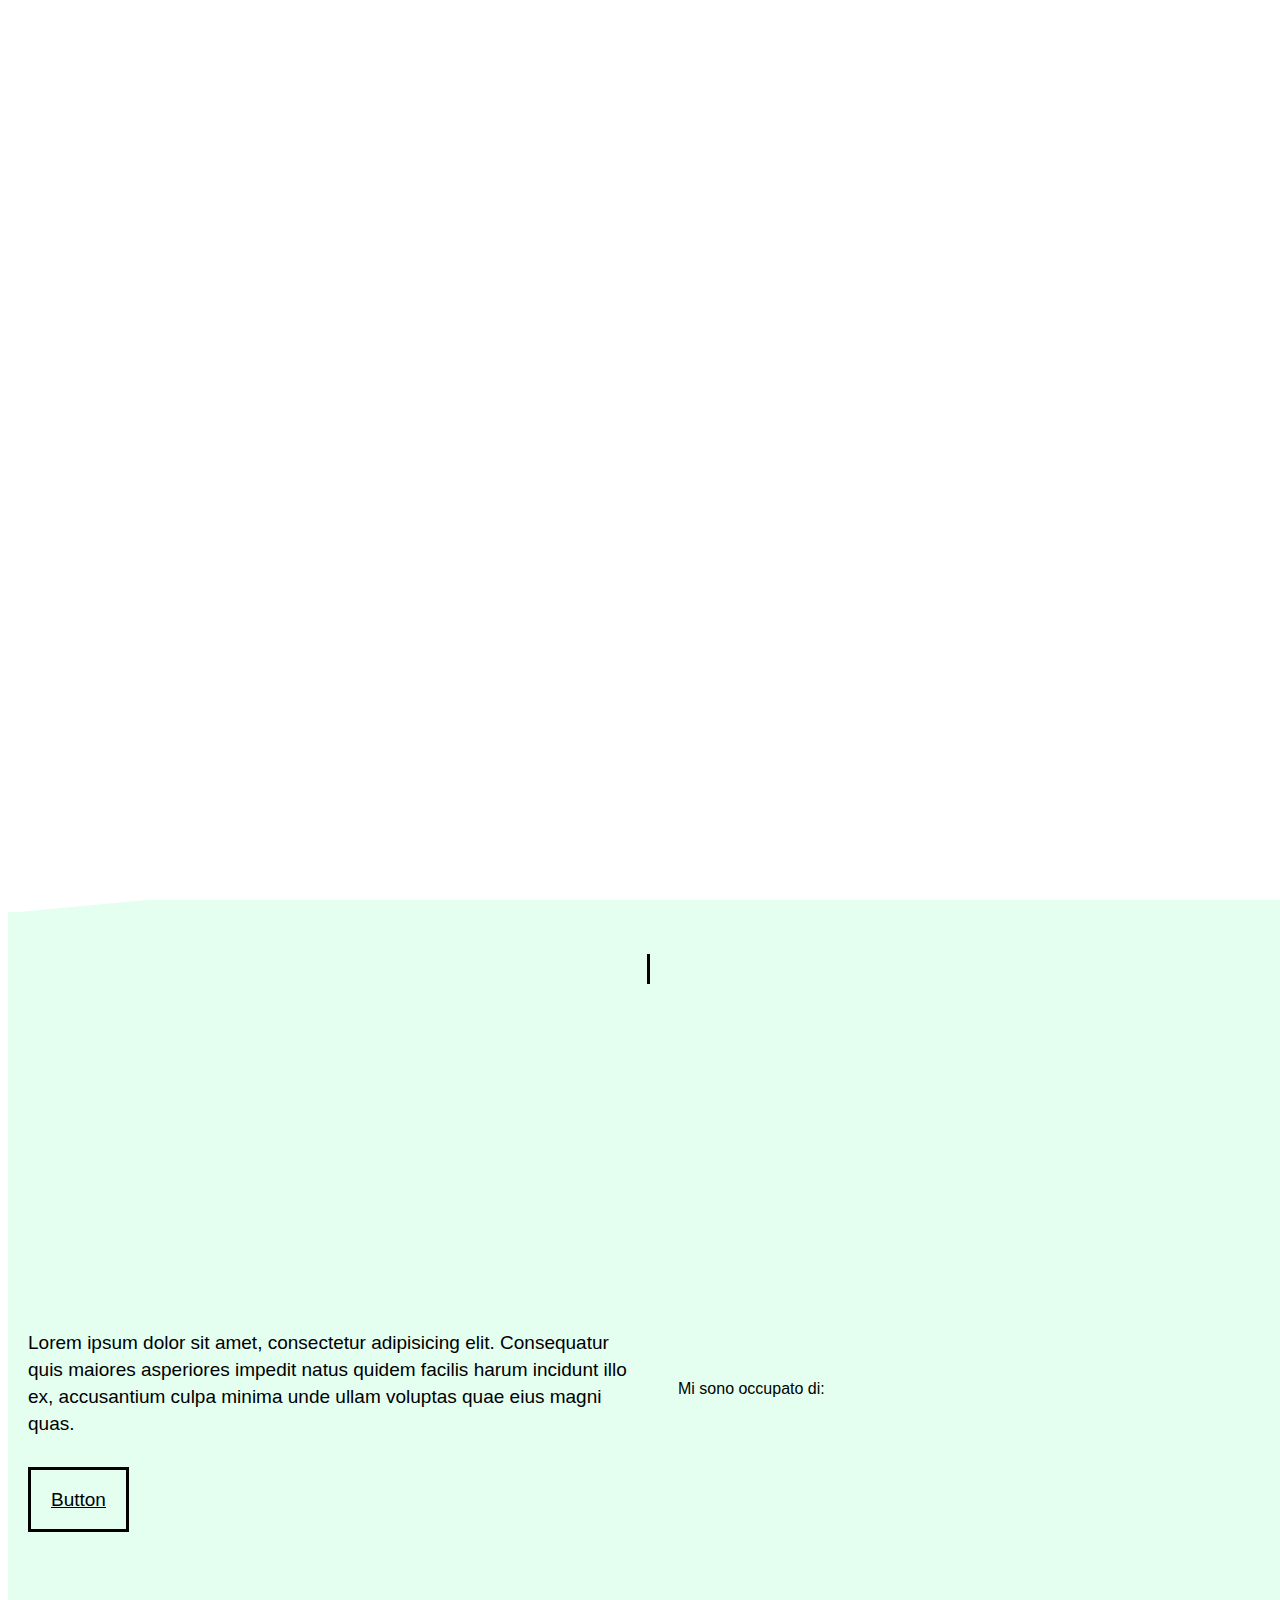
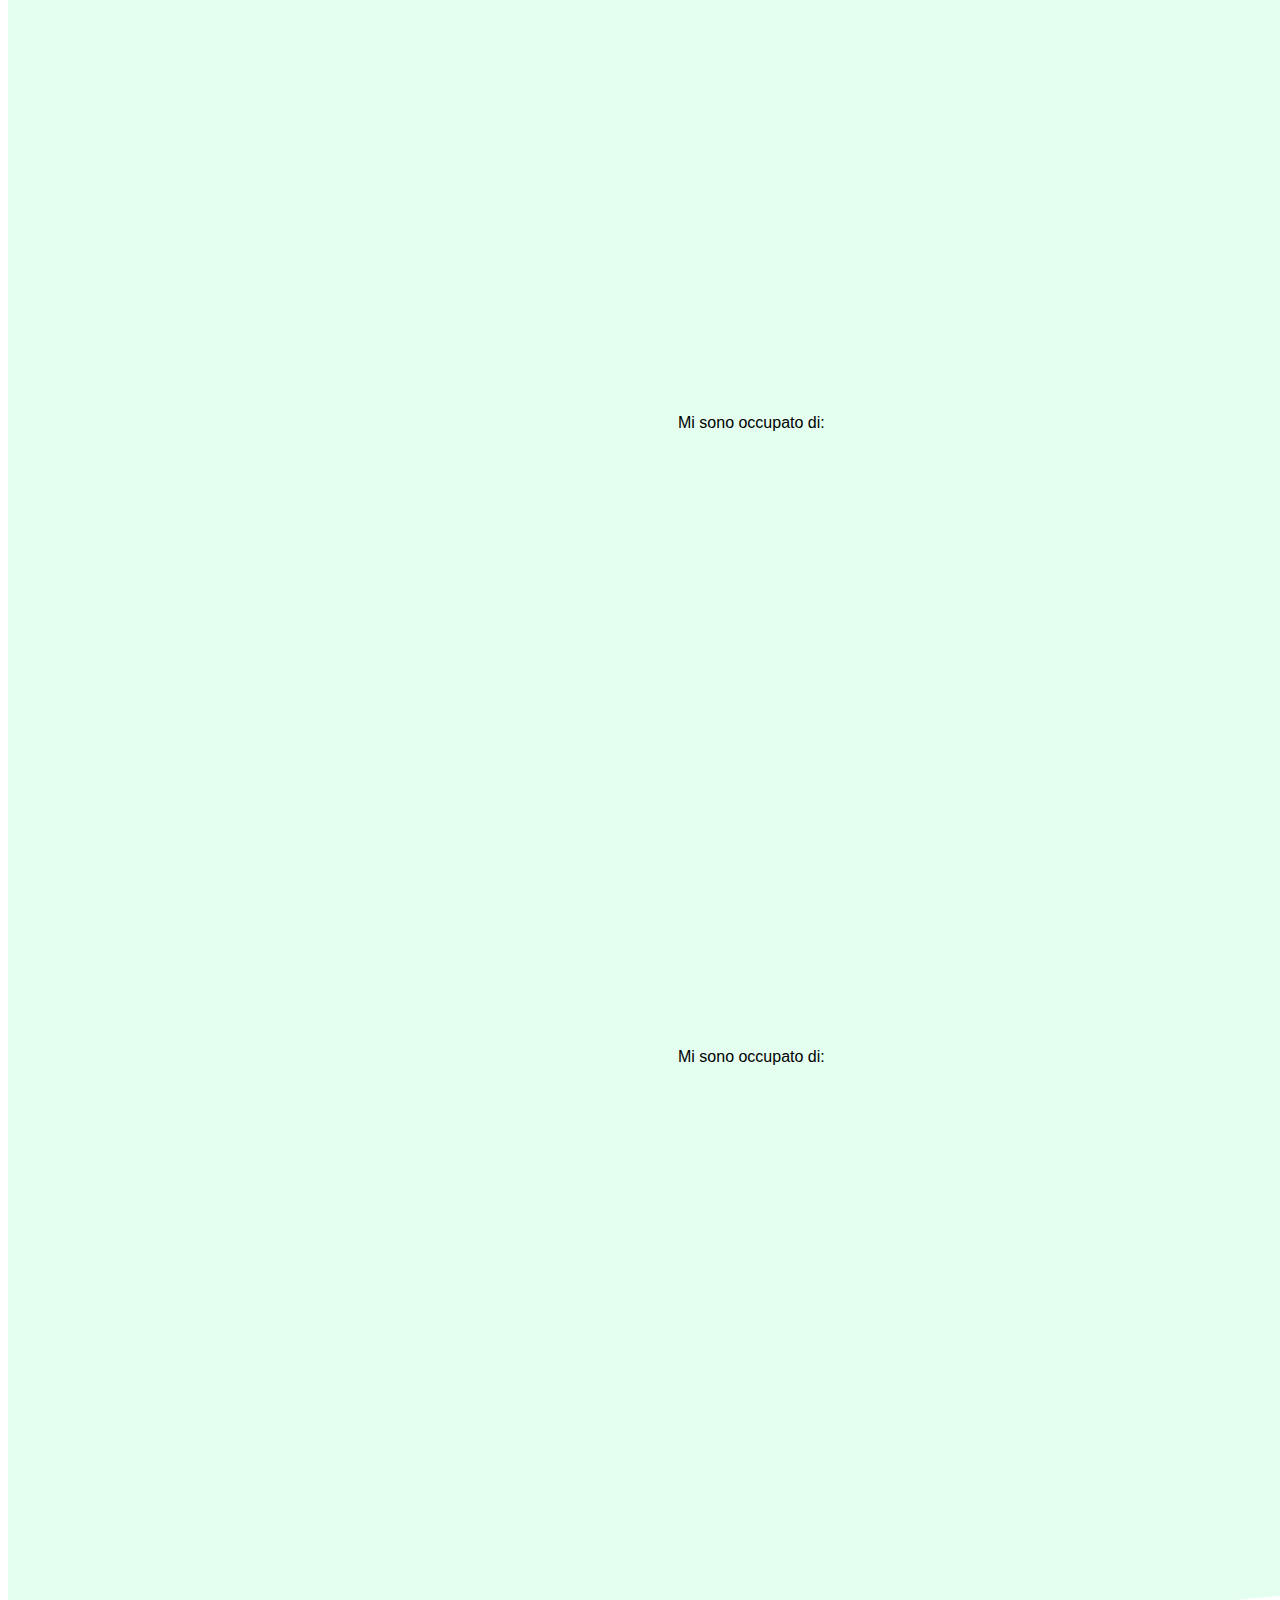
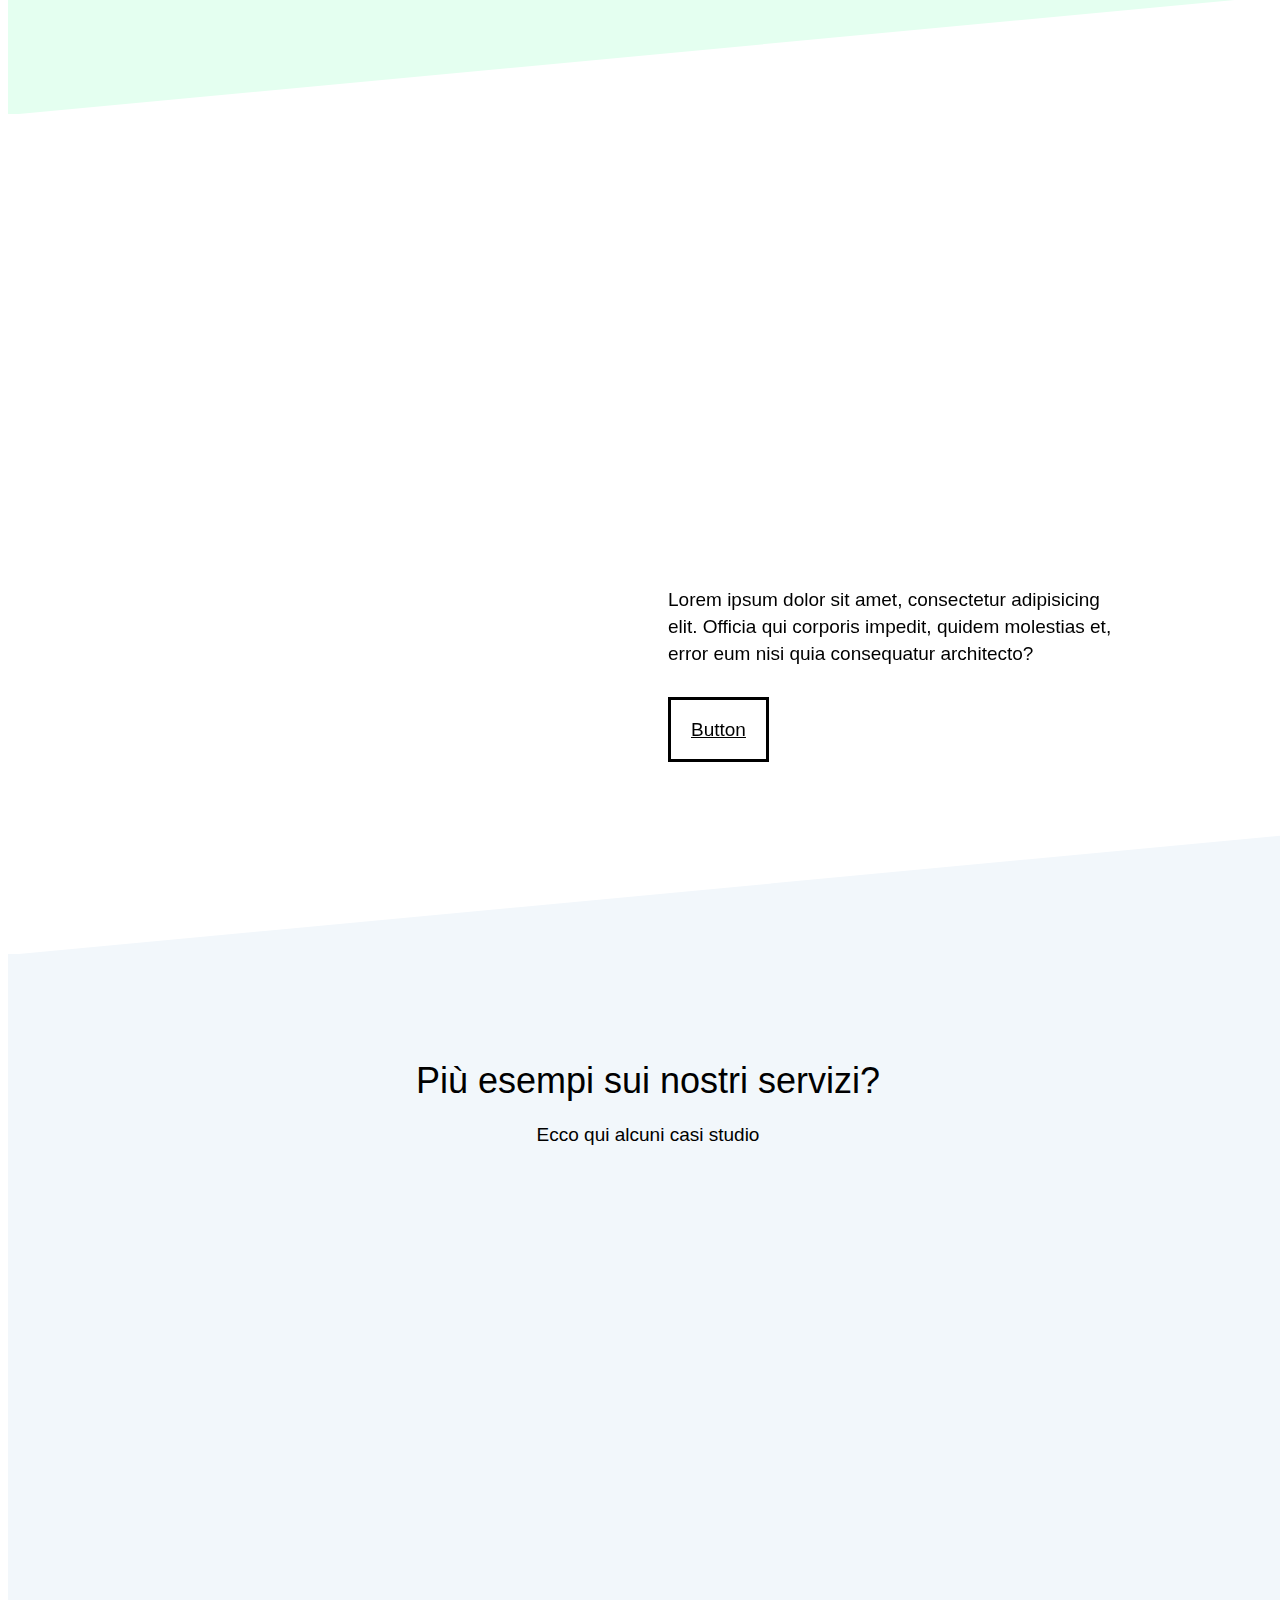
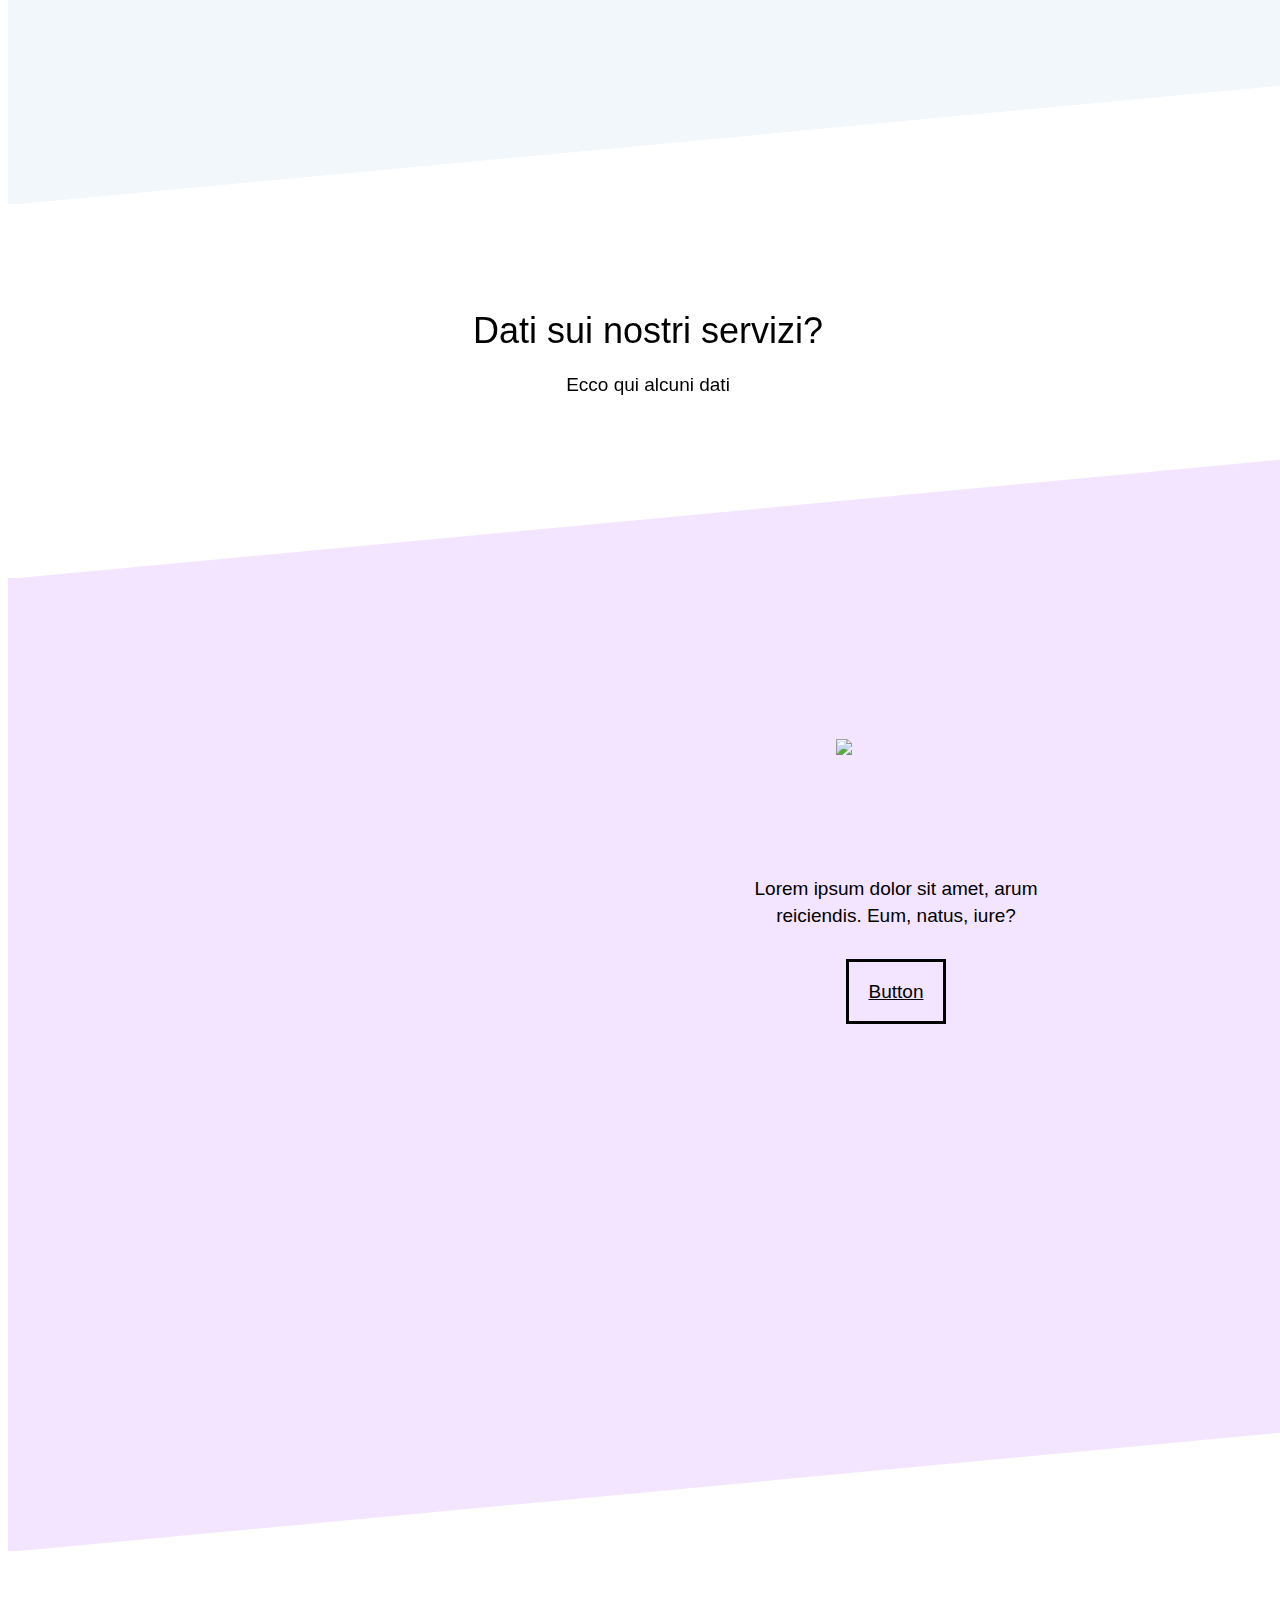
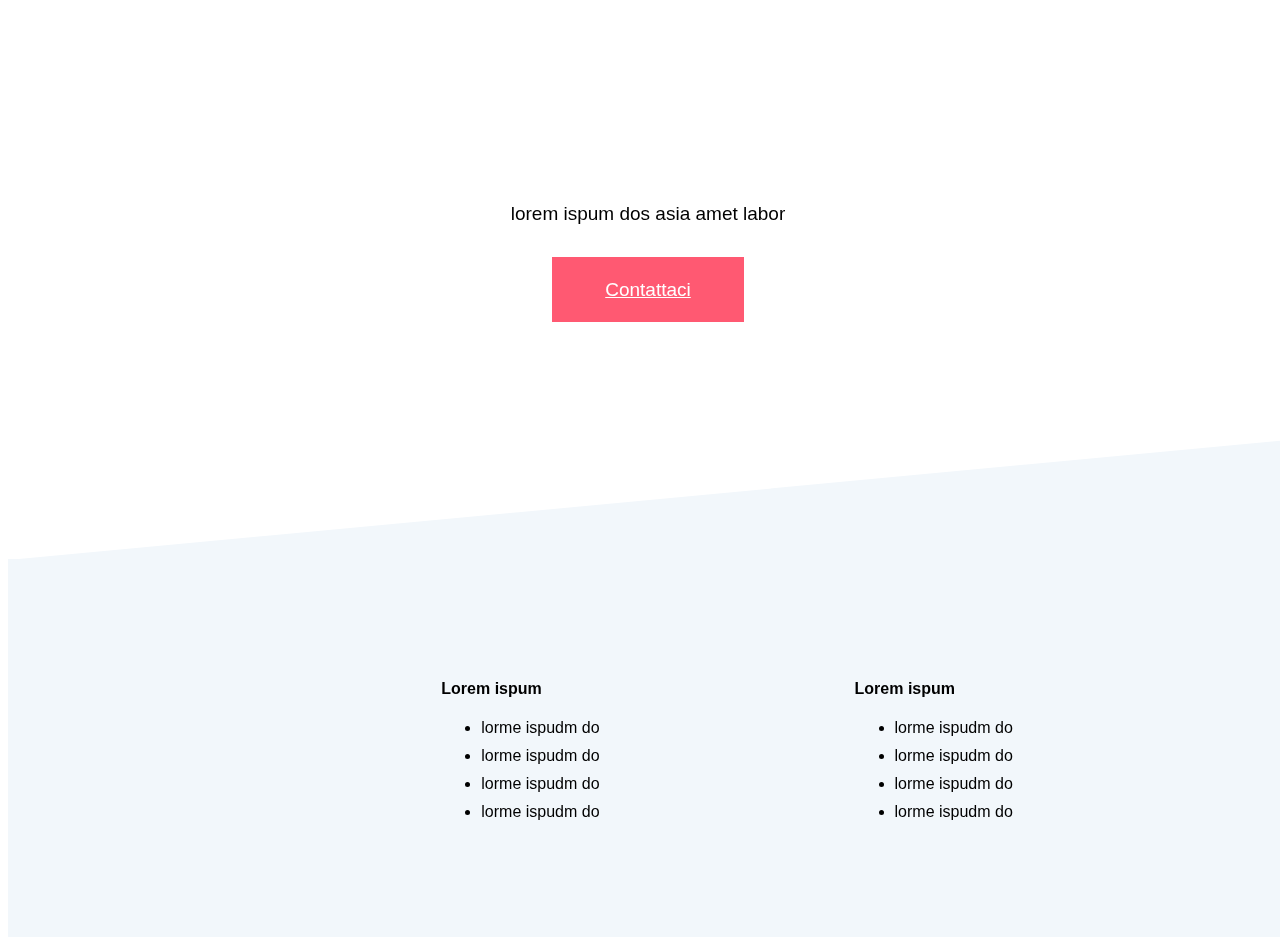
==== index.html @ 3ebf2986 "prima modifica" ====
<!DOCTYPE html>
<html lang="en">
<head>
  <meta charset="UTF-8">
  <meta name="viewport" content="width=device-width, initial-scale=1.0">
  <meta http-equiv="X-UA-Compatible" content="ie=edge">
  <title>Document</title>
  <link rel="stylesheet" href="css/normalize.css">
  <link rel="stylesheet" href="css/locomotive-scroll.min.css">
  <link rel="stylesheet" href="style.css">
  <link rel="stylesheet" href="fonts/style.css">

  <script src="js/jquery-1.12.4.min.js"></script>

  <script src="js/swup.min.js"></script>
  <script src="js/SwupBodyClassPlugin.min.js" charset="utf-8"></script>
  <script src="js/SwupHeadPlugin.min.js" charset="utf-8"></script>
  <script src="js/SwupDebugPlugin.min.js" charset="utf-8"></script>

</head>
<body class="animated">
  <div class="preloader"></div>
  <div class="fixed">
    <div class="header slide-down">
      <a href="#" class="header__logo">
        <span class="logo animate">
          <img src="img/logo.svg" alt="">
        </span>
      </a>
      <div class="header__nav">
        <ul id="menu" class="site-nav animate">
          <li><a href="https://www.marchettidesign.net/test/swupux/" data-id="1">Home</a></li>
          <li><a href="https://www.marchettidesign.net/test/swupux/single.html" data-id="2">Single</a></li>
          <li><a href="https://www.marchettidesign.net/test/swupux/cover.html" data-id="3">Cover</a></li>
          <li class="menu-item-has-children"><a href="">Lorem</a>
            <ul>
              <li><a href="">Link</a></li>
              <li><a href="">Link</a></li>
            </ul>
          </li>
          <li><a href="">Link</a></li>
        </ul>
      </div>
      <div class="header__cta">
        <a href="" class="button">
          Contatti
        </a>
      </div>
      <div class="header__hamburge">
        <div class="hamburger-icon"><span></span></div>
      </div>
    </div> <!-- header -->
  </div> <!-- fixed -->

  <div class="social-icons sma-hide">
    <a href="" class="fade-up delay-10"><img src="icons/facebook.svg" alt=""></a>
    <a href="" class="fade-up delay-8"><img src="icons/instagram.svg" alt=""></a>
    <a href="" class="fade-up delay-6"><img src="icons/linkedin.svg" alt=""></a>
  </div><!-- social icons -->

  <div class="bottom-icons slide-up sma-hide">
    <div class="bottom-icons__inside">
      <div class="bottom-icons__left darkmode">
        <img src="icons/darkmode.svg" alt="">
      </div>
      <div class="bottom-icons__center">
        <div class="line-center"></div>
      </div>
      <div class="bottom-icons__right">
        <img src="icons/search.svg" alt="">
      </div>
    </div>
  </div><!-- bottom icons -->

  <div class="svg-container animate fade-down">
    <div class="svg-box">
      <svg class="svg-image animate parallax" data-offset="35" version="1.1" xmlns="http://www.w3.org/2000/svg" xmlns:xlink="http://www.w3.org/1999/xlink" viewbox="0, 0, 600, 600">
        <g transform="translate(300,300)">
          <path id="path" d="M111.3,-168.7C128.6,-140.7,116.1,-87.2,115.3,-47.5C114.4,-7.7,125.2,18.2,122.1,43.4C119.1,68.6,102.2,92.9,79.5,114.7C56.8,136.5,28.4,155.8,-3.1,160.1C-34.7,164.4,-69.4,153.8,-97.6,133.8C-125.8,113.8,-147.5,84.4,-177.4,45.2C-207.3,6,-245.4,-43.1,-230.4,-70.4C-215.4,-97.8,-147.4,-103.5,-100.1,-121.8C-52.9,-140.1,-26.5,-171.1,10.3,-185.2C47,-199.4,94,-196.8,111.3,-168.7Z"/>
        </g>
      </svg>
    </div>
  </div><!-- svg container -->


  <div id="container-scroll" data-scroll-container>
    <div id="container-main">

      <main id="swup" class="transition">

        <div class="hero" data-scroll-section>
          <div class="grid">

            <div class="container-bubble parallax" data-scroll data-scroll-speed="-1" data-scroll-position="top" data-offset="30">
              <div class="bubble bubble--1 zoom-out delay-10"  data-scroll></div>
              <div class="bubble bubble--2 zoom-out delay-4" data-scroll></div>
              <div class="bubble bubble--3 zoom-out delay-6" data-scroll></div>
            </div><!-- bubble -->

            <div class="col-50">
              <div class="hero__intro">
                <div class="hero__content">
                  <h1 class="headline">
                    <span class="text-reveal" data-scroll data-scroll-direction="horizontal" data-scroll-speed="3" data-scroll-position="top"><b>Un <span class="mark">nuovo <span class="mark__line sma-hide"></span></span> Sito</b></span>
                    <span class="text-reveal" data-scroll data-scroll-direction="horizontal" data-scroll-speed="-2" data-scroll-position="top"><b>Next <span class="mark">Level<span class="mark__line a-delay-1 sma-hide"></span></span></b></span>
                    <span class="text-reveal" data-scroll data-scroll-direction="horizontal" data-scroll-speed="1" data-scroll-position="top"><b>WordPress <span class="mark">Pro<span class="mark__line a-delay-2 sma-hide"></span></span></b></span>
                  </h1>
                  <p data-scroll class="fade-up delay-6"><span data-scroll data-scroll-speed="0.7" data-scroll-position="top">Lorem ipsum dolor sit amet, consectetur adipisicing elit unde ullam voluptas quae eius magni quas.</span></p>
                  <p data-scroll class="fade-up delay-4">
                    <a href="" class="button">Button call to action <span><img class="animate" src="icons/arrow-right.svg" alt=""></span></a>
                  </p>
                </div>
              </div>
            </div><!-- col -->

            <div class="col-50" data-scroll data-scroll-speed="-3" data-scroll-position="top">
              <img class="hero__image zoom-in parallax" src="img/img-1.jpg" data-scroll data-offset="20">
            </div><!-- col -->

          </div> <!-- grid -->

          <svg class="divider" xmlns="http://www.w3.org/2000/svg" viewBox="0 0 100 100" preserveAspectRatio="none">
            <polygon points="0,100 100,0 100,100"/>
          </svg>

        </div> <!-- hero -->



        <div class="media-affix" id="affix-container" data-scroll-section>
          <div class="grid">

            <div class="col-50" data-scroll data-scroll-sticky data-scroll-target="#affix-container">
              <h3 class="headline">
                <span class="text-reveal" data-scroll><b>Lorem ipsum</b></span>
                <span class="text-reveal" data-scroll><b>sot sia amet labor</b></span>
              </h3>
              <p>Lorem ipsum dolor sit amet, consectetur adipisicing elit. Consequatur quis maiores asperiores impedit natus quidem facilis harum incidunt illo ex, accusantium culpa minima unde ullam voluptas quae eius magni quas.</p>
              <p><a href="" class="button">Button</a></p>
            </div>


            <div class="col-50">
              <div class="media-affix__item">
                <img data-scroll class="media-affix__shape zoom-out" data-scroll-speed="-1" src="img/small-shape.svg"/>
                <div data-scroll class="media-affix__text zoom-out">
                  <h3 class="title">Title</h3>
                  <p>Lorem ipsum dolor sit amet, consectetur adipisicing elit, sed do eiusmod tempor incididunt ut labore et dolore magna aliqua. </p>
                </div>
                <div data-scroll class="media-affix__data" data-scroll-speed="-1.5">
                  <strong>Mi sono occupato di:</strong>
                  <ul>
                    <li data-scroll class="zoom-fade-right"> <span><img src="icons/edit.svg" alt=""></span> Design Custom</li>
                    <li data-scroll class="zoom-fade-right"> <span class="bg-yellow"><img src="icons/pie-chart.svg" alt=""></span> Marketing Strategy</li>
                    <li data-scroll class="zoom-fade-right"> <span class="bg-green"><img src="icons/shopping-cart.svg" alt=""></span> Sviluppo eCommerce </li>
                  </ul>
                </div>
                <div data-scroll class="media-affix__img fade-up" data-scroll-speed="2" data-scroll-position="top" style="background: url('img/img-1.jpg') center center; -webkit-background-size: cover; -moz-background-size: cover; background-size: cover; -o-background-size: cover;">
                </div>
              </div>
            </div>

            <div class="col-50"></div>

            <div class="col-50">
              <div class="media-affix__item">
                <img data-scroll class="media-affix__shape zoom-out" data-scroll-speed="-1" src="img/small-shape.svg"/>
                <div data-scroll class="media-affix__text zoom-out">
                  <h3 class="title">Title</h3>
                  <p>Lorem ipsum dolor sit amet, consectetur adipisicing elit, sed do eiusmod tempor incididunt ut labore et dolore magna aliqua. </p>
                </div>
                <div data-scroll class="media-affix__data" data-scroll-speed="-1.5">
                  <strong>Mi sono occupato di:</strong>
                  <ul>
                    <li data-scroll class="zoom-fade-right"> <span><img src="icons/edit.svg" alt=""></span> Design Custom</li>
                    <li data-scroll class="zoom-fade-right"> <span class="bg-yellow"><img src="icons/pie-chart.svg" alt=""></span> Marketing Strategy</li>
                    <li data-scroll class="zoom-fade-right"> <span class="bg-green"><img src="icons/shopping-cart.svg" alt=""></span> Sviluppo eCommerce </li>
                  </ul>
                </div>
                <div data-scroll class="media-affix__img fade-up" data-scroll-speed="1" data-scroll-position="top" style="background: url('img/img-1.jpg') center center; -webkit-background-size: cover; -moz-background-size: cover; background-size: cover; -o-background-size: cover;">
                </div>
              </div>
            </div>



            <div class="col-50"></div>


            <div class="col-50">
              <div class="media-affix__item">
                <img data-scroll class="media-affix__shape zoom-out" data-scroll-speed="-1" src="img/small-shape.svg"/>
                <div data-scroll class="media-affix__text zoom-out">
                  <h3 class="title">Title</h3>
                  <p>Lorem ipsum dolor sit amet, consectetur adipisicing elit, sed do eiusmod tempor incididunt ut labore et dolore magna aliqua. </p>
                </div>
                <div data-scroll class="media-affix__data" data-scroll-speed="-1.5">
                  <strong>Mi sono occupato di:</strong>
                  <ul>
                    <li data-scroll class="zoom-fade-right"> <span><img src="icons/edit.svg" alt=""></span> Design Custom</li>
                    <li data-scroll class="zoom-fade-right"> <span class="bg-yellow"><img src="icons/pie-chart.svg" alt=""></span> Marketing Strategy</li>
                    <li data-scroll class="zoom-fade-right"> <span class="bg-green"><img src="icons/shopping-cart.svg" alt=""></span> Sviluppo eCommerce </li>
                  </ul>
                </div>
                <div data-scroll class="media-affix__img fade-up" data-scroll-speed="0.8" data-scroll-position="top" style="background: url('img/img-1.jpg') center center; -webkit-background-size: cover; -moz-background-size: cover; background-size: cover; -o-background-size: cover;">
                </div>
              </div>
            </div>


          </div>

          <svg class="divider divider--white" xmlns="http://www.w3.org/2000/svg" viewBox="0 0 100 100" preserveAspectRatio="none">
            <polygon  points="0,100 100,0 100,100"/>
          </svg>


        </div> <!-- affix -->


        <div class="media-panel" data-scroll-section>

          <div class="grid">
            <div class="col-50">
              <div data-scroll class="media-panel__img zoom-in">
                <img data-scroll data-scroll-speed="-1.8" class="" src="img/img-1.jpg">
              </div>
            </div>
            <div class="col-40">
              <div class="media-panel__text vertical-center">
                <div class="media-panel__content">
                  <h3 class="headline">
                    <span class="text-reveal" data-scroll><b>Lorem ipsum</b></span>
                    <span class="text-reveal" data-scroll><b>sot sia amet</b></span>
                  </h3>
                  <p>Lorem ipsum dolor sit amet, consectetur adipisicing elit. Officia qui corporis impedit, quidem molestias et, error eum nisi quia consequatur architecto?</p>
                  <p><a href="" class="button">Button</a></p>
                </div>
              </div>
            </div>
          </div>

          <svg class="divider divider--blue" xmlns="http://www.w3.org/2000/svg" viewBox="0 0 100 100" preserveAspectRatio="none">
            <polygon points="0,100 100,0 100,100"/>
          </svg>

        </div><!-- media panel -->



        <div class="section-blue" data-scroll-section>

          <div class="media-title">
            <div class="grid">
              <div class="col-100">
                <h3 class="title">Più esempi sui nostri servizi?</h3>
                <p>Ecco qui alcuni casi studio</p>
              </div>
            </div>
          </div>

          <div class="grid">

            <div data-scroll class="col-25 fade-left">
              <div class="tile-container" data-scroll data-scroll-delay="0.4" data-scroll-speed="0.5">
                <div class="tile__number"> 1 </div>
                <img class="tile__img" src="img/img-1.jpg" alt="">
                <div class="tile">
                  <div class="tile__content">
                    <h3 class="subtitle"> Lorem </h3>
                    <p>Lorem ipsum dolor sit amet, consectetur adipisicing elit. </p>
                  </div>
                </div>
              </div>
            </div>

            <div data-scroll class="col-25 fade-left">
              <div class="tile-container" data-scroll data-scroll-delay="0.8" data-scroll-speed="2.5">
                <div class="tile__number"> 1 </div>
                <img class="tile__img" src="img/img-1.jpg" alt="">
                <div class="tile">
                  <div class="tile__content">
                    <h3 class="subtitle"> Lorem </h3>
                    <p>Lorem ipsum dolor sit amet, consectetur adipisicing elit. </p>
                  </div>
                </div>
              </div>
            </div>

            <div  data-scroll class="col-25 fade-left">
              <div class="tile-container" data-scroll data-scroll-delay="0.5" data-scroll-speed="5.5">
                <div class="tile__number"> 1 </div>
                <img class="tile__img" src="img/img-1.jpg" alt="">
                <div class="tile">
                  <div class="tile__content">
                    <h3 class="subtitle"> Lorem </h3>
                    <p>Lorem ipsum dolor sit amet, consectetur adipisicing elit. </p>
                  </div>
                </div>
              </div>
            </div>

            <div  data-scroll class="col-25 fade-left">
              <div class="tile-container" data-scroll data-scroll-delay="1" data-scroll-speed="3.5">
                <div class="tile__number"> 1 </div>
                <img class="tile__img" src="img/img-1.jpg" alt="">
                <div class="tile">
                  <div class="tile__content">
                    <h3 class="subtitle"> Lorem </h3>
                    <p>Lorem ipsum dolor sit amet, consectetur adipisicing elit. </p>
                  </div>
                </div>
              </div>
            </div>

          </div>


          <svg class="divider divider--white" xmlns="http://www.w3.org/2000/svg" viewBox="0 0 100 100" preserveAspectRatio="none">
            <polygon points="0,100 100,0 100,100"/>
          </svg>


        </div><!-- bg blue -->


        <div class="media-title media-title--divider" data-scroll-section>
          <div class="grid">
            <div class="col-100">
              <h3 class="title">Dati sui nostri servizi?</h3>
              <p>Ecco qui alcuni dati</p>
            </div>
          </div>
          <svg class="divider divider--purple" xmlns="http://www.w3.org/2000/svg" viewBox="0 0 100 100" preserveAspectRatio="none">
            <polygon points="0,100 100,0 100,100"/>
          </svg>
        </div>

        <div class="section-purple" data-scroll-section>

          <div class="grid negative-top">
            <div class="col-40" data-scroll data-scroll-speed="-1">
              <div data-scroll class="media-data fade-left">
                <div class="media-data__text">
                  <h3 class="title"> Text</h3>
                  <p>Lorem ipsum dolor sit amet, consectetur adipisicing elit. </p>

                </div>
                <div class="media-data__number">
                  14K
                </div>
                <img src="img/img-1.jpg" alt="" class="media-data__img">
              </div>
              <div data-scroll class="media-data fade-left">
                <div class="media-data__text">
                  <h3 class="title"> Text</h3>
                  <p>Lorem ipsum dolor sit amet, consectetur adipisicing elit. </p>

                </div>
                <div class="media-data__number">
                  14K
                </div>
                <img src="img/img-1.jpg" alt="" class="media-data__img">
              </div>
              <div data-scroll class="media-data fade-left">
                <div class="media-data__text">
                  <h3 class="title"> Text</h3>
                  <p>Lorem ipsum dolor sit amet, consectetur adipisicing elit. </p>
                </div>
                <div class="media-data__number">
                  14K
                </div>
                <img src="img/img-1.jpg" alt="" class="media-data__img">
              </div>
            </div>
            <div class="col-60">
              <div class="media-shape">
                <div class="media-shape__content">
                  <img data-scroll data-scroll-speed="1" class="media-shape__shape" src="img/small-shape.svg"/>
                  <img data-scroll class="media-shape__img zoom-in" src="img/img-4.jpg" alt="">
                  <div class="media-shape__text">
                    <p>Lorem ipsum dolor sit amet, arum reiciendis. Eum, natus, iure?</p>
                    <p><a href="" class="button"> Button </a></p>
                  </div>
                </div>
              </div>
            </div>
          </div>

          <svg class="divider divider--white" xmlns="http://www.w3.org/2000/svg" viewBox="0 0 100 100" preserveAspectRatio="none">
            <polygon points="0,100 100,0 100,100"/>
          </svg>

        </div>



        <div class="cta" data-scroll-section>
          <div class="cta__content">
            <h3 class="headline"> <span data-scroll class="text-reveal"><b>Vui saperne di più?</b></span>  </h3>
            <p>lorem ispum dos asia amet labor</p>
            <p><a href="" class="button button--cta">Contattaci</a></p>
          </div>
        </div>



      </main> <!-- Swup -->



      <div class="prefooter" data-scroll-section>
        <svg class="divider divider--blue" xmlns="http://www.w3.org/2000/svg" viewBox="0 0 100 100" preserveAspectRatio="none">
          <polygon points="0,100 100,0 100,100"/>
        </svg>
      </div>
      <div class="footer" data-scroll-section>


        <div class="grid">
          <div class="col-33">
            <img src="img/logo.svg" alt="">
          </div>
          <div class="col-33">
            <h4>Lorem ispum</h4>
            <ul>
              <li>lorme ispudm do</li>
              <li>lorme ispudm do</li>
              <li>lorme ispudm do</li>
              <li>lorme ispudm do</li>
            </ul>
          </div>
          <div class="col-33">
            <h4>Lorem ispum</h4>
            <ul>
              <li>lorme ispudm do</li>
              <li>lorme ispudm do</li>
              <li>lorme ispudm do</li>
              <li>lorme ispudm do</li>
            </ul>
          </div>
        </div>

      </div>


    </div>

  </div>








  <script src="js/anime.min.js"></script>
  <script src="js/locomotive-scroll.min.js" charset="utf-8" ></script>
  <script src="js/scripts.js" charset="utf-8" ></script>





</body>
</html>
---- style.css ----
/* Basic In & Out Transition */
.transition { transition: 0.4s; opacity: 1; }
html.is-animating .transition { opacity: 0; }
.preloader { position: absolute; top: 0; left: 0; width: 100%; height: 100%; z-index: 9999; background: #fff url('./icons/loader.svg') no-repeat center center; background-size: 300px }


/* ! Base  */
/* ------------------------------------------------------------------------------ */

html, body { width: 100vw; height: 100vh; }
body{background: #fff;color:#000;font-family: 'Graphik', sans-serif;font-weight: 300;}


#container-scroll,
#container-main,
#swup{ position: relative; }

span{display: inline-block;}
p{margin-bottom: 30px;font-size: 19px;line-height: 27px}

/* ! Typography */
.headline{letter-spacing: -1px;font-size:  calc(30px + (70 - 30) * ((100vw - 300px) / (1600 - 300))); line-height:  calc(34px + (80 - 34) * ((100vw - 300px) / (1600 - 300))); margin-bottom: 20px}
.headline b{font-weight: 500;}
.title{font-size: 36px;margin-bottom: 10px;font-weight: 500;}
.subtitle{font-size: 24px;font-weight: 500;}
.text{font-size: 16px;font-weight: 500;}


/* ! Helpers */
.bg-green{background: #63FBB7!important;}
.bg-yellow{background: #FFDE55!important;}
.section-blue{background: #F2F7FB; padding-bottom: 150px;position: relative;}
.section-purple{background: #F3E4FF; padding: 20px 0 50px 0;position: relative;}
@media (max-width:768px) {
  .section-purple{overflow: hidden}
}
@media (min-width:768px) {
  .negative-top{top:-100px;position: relative;}
}

/* ! Button */
.button{color: #000;display: inline-block;padding: 16px 20px;border: 3px solid #000;overflow: hidden;position: relative;font-weight: 500;white-space: nowrap;}
.button:hover{color: #fff;}

.button--cta{background: #FF5972;color:#FFF; border-color:#FF5972; animation: shadow-pulse 1s infinite;padding-left: 50px;padding-right: 50px;}
.button--cta:hover{background: #ED4862;border-color:#ED4862;}
@keyframes shadow-pulse{
  0% {box-shadow: 0 0 0 0px rgba(253, 89, 114, 0.2);}
  100% {box-shadow: 0 0 0 35px rgba(253, 89, 114, 0);}
}

/* Button arrow */
.button span{position: relative;display: inline-block;margin-left: 40px;margin-right: 0px;}
.button span:before{content: ' '; height: 73px; width: 3px;position: absolute;top:-30px;left:-20px;background: #000;}
.button:hover img{filter: invert(1);}

@media (min-width:1280px) {
  .button:not(:disabled):hover { color: #fff;transition: all 0.3s cubic-bezier(0.28, 0.44, 0.49, 1); }
  .button:not(:disabled):hover:before { transform: translateZ(0); }
  .button:before { content: ''; position: absolute; bottom: -0.1rem; left: 0; width: 100%; height: calc(100% + 0.2rem); transform: translate3d(0, 100%, 0); background-color: #000; transition: transform 0.3s cubic-bezier(0.28, 0.44, 0.49, 1); z-index: -1; }
}

/* ! Header */
/* ------------------------------------------------------------------------------ */
.fixed{position: fixed; width: 100%;z-index: 999;}
.header {
  display: flex; justify-content: space-between; height: 60px;
  background: transparent; width: 100%; max-width: 1400px;
  margin: 0 auto;z-index: 999; position: relative;margin-top:20px;
}

.header__logo,
.header__cta{width: 130px;text-align: center; color: #000;position: relative;}

.header__logo .logo{width: 250px;display: block;position: relative;overflow: hidden;margin: 15px 0 0 40px;}
.header__logo .logo img{width: 250px;max-width: 250px}
.scrolled-down .header__logo .logo{width: 44px;}

.header__nav ul{list-style-type: none;padding: 0;}
.header__hamburger{display: none;}

/* Site Nav */
.site-nav { background: transparent; border-radius: 5px; position: relative; text-align: center; z-index: 1; margin: 0;}
.site-nav li { position: relative; margin: 0;}
.site-nav > li { display: inline-block; }
.site-nav a { display: block; padding: 20px 25px; color:#000; }
@media (min-width: 768px) {
  .scrolled-down .site-nav{background: #fff;box-shadow: 0 5px 20px rgba(0,0,0,.05);}
}

/* ! Dropdown */
.site-nav .current-menu-item > a { text-decoration: underline; }
.site-nav li.menu-item-has-children > a { padding-right: 42px;}
.site-nav li.menu-item-has-children > a:after { background: url( ./svg/chevron-down-black.svg ) no-repeat center; background-size: contain; content: ''; display: block; height: 12px; position: absolute; right: 20px; top: calc( 50% - 5px ); transition: transform 0.15s linear; width: 12px; }
.site-nav li.menu-item-has-children:hover > a:after { transform: translateY( 3px ); }
.site-nav ul { background: #ffffff; border: 1px solid #e1e1e5; opacity: 0; padding: 10px 0; margin: 0; list-style-type: none; position: absolute; left: -9999px; top: calc( 100% - 5px ); transform: translateY( 3px ); transition: opacity 0.1s linear, transform 0.1s linear, left 0s 0.1s; width: 220px; }
.site-nav ul:after { background: #ffffff; border: 1px solid #e1e1e5; content: ''; display: block; height: 10px; position: absolute; left: 20px; top: -5px; transform: rotate(45deg); width: 10px; z-index: 1; }
.site-nav ul li:first-child:before { background: #ffffff; content: ''; display: block; height: 20px; position: absolute; left: 0; right: 0; top: -10px; z-index: 2; }
.site-nav ul li.menu-item-has-children > a { padding-right: 20px; }
.site-nav ul li.menu-item-has-children > a:after { right: 15px; transform: rotate( -90deg ); top: calc( 50% - 6px ); }
.site-nav ul li.menu-item-has-children:hover > a:after { transform: rotate( -90deg ) translateY( 2px ); }
.site-nav ul li.menu-item-has-children > a:before { content: ''; display: block; position: absolute; bottom: 0; right: -1px; top: 0; width: 2px; }
.site-nav li:hover > ul { left: 25px; opacity: 1; transform: translateY( 0 ); transition: opacity 0.1s linear, transform 0.1s linear; }
.site-nav ul a { background: #ffffff; display: block; font-size: 15px;  padding: 12px 20px; position: relative; z-index: 2; }


@media (max-width: 768px) {

  .header { margin-top: 0;}
  .header__logo .logo{width: 40px;margin-left: 15px}

  .header .button{border: none;padding: 21px;}

  .header__hamburger {display: block;width: 130px;position: relative;}

  .header__nav{position: absolute;top:0px;left:0; width: calc( 100vw - 70px ); transition: all 1s cubic-bezier(.215, .61, .355, 1);transform: translateX(-100%);height: 100vh;background: #fff;z-index: 999}
  .header__nav--open{transform: translateX(0%);box-shadow: 0 5px 20px rgba(0,0,0,.05);}

  .site-nav{margin-top: 15px;}
  .site-nav li {width: 100%;}
  .site-nav li a{position: relative;overflow: hidden;color:#000!important; text-align: left;font-size: 22px;font-weight: 500;padding: 15px 30px 15px 30px;}

  /* ! Dropdown */
  .site-nav li.menu-item-has-children > a {padding-right: 20px;}
  .site-nav ul {position: relative;opacity: 1; top:0; left:0;width: 100%;height: auto;max-height: 0;overflow: hidden;transform: translateY( 0px );padding: 0;border:none}
  .site-nav ul:after{display: none;}
  .site-nav li:hover > ul{left: 0;top:0;transition: all 0.4s ease-in-out;}
  .site-nav ul.open{max-height: 500px;}

}
/* Hambuerger Icon*/
.hamburger-icon { position: relative; display: inline-block; width: 30px; height: 30px; position: absolute;top:24px;right:20px;}
.hamburger-icon span { margin: 0 auto; position: relative; top: 4px; }
.hamburger-icon span,
.hamburger-icon span:before,
.hamburger-icon span:after { position: absolute; content: ''; width: 25px; height: 3px; background-color: #000000; display: block; transition-property: margin, transform; transition-duration: 0.2s; transition-delay: 0.2s, 0s;}
.hamburger-icon span:before { margin-top: -8px;width: 30px;}
.hamburger-icon span:after { margin-top: 8px;width: 30px;}
.hamburger-icon--open span { background-color: rgba(0,0,0,0.0)!important; transition-delay: 0.2s; }
.hamburger-icon--open span:before { margin-top: 0; transform: rotate(45deg); transition-delay: 0s, 0.2s; }
.hamburger-icon--open span:after { margin-top: 0; transform: rotate(-45deg); transition-delay: 0s, 0.2s; }




/* ! Hero */
/* ------------------------------------------------------------------------------ */
.hero{position: relative;}
.hero__intro{position: relative;z-index: 0; width: 100%; height: 100%; display: flex; align-items: center;}
.hero__content{padding-right: 60px;max-width: 600px}
.hero__image{width: 100%;max-width: 550px;height: 80vh;margin-top: 20vh;object-fit: cover; z-index: 0; position: relative;}

@media (max-width: 768px) {
  .hero__content{margin-top: 100px;padding-right: 0;}
  .hero__image{margin-top: 20px;height: 50vh;}
}

/* ! Bubble */
.container-bubble{position: absolute;width: 100%;height: 100vh;left:0;}
.bubble{height: 60px;width: 60px;position: absolute;top:0px; left: 0; background: #000;border-radius: 100%;z-index: -1;}
.bubble--1{top:50%;left:41%;background: #FFDE55;width: 250px;height: 250px;}
.bubble--2{top:40px;left:-12%;background: #E7E7E7;width: 200px;height: 200px;}
.bubble--3{top:90%; left:20%; background: #FF5972;width: 100px;height: 100px;}

@media (max-width: 768px) {
  .container-bubble{overflow: hidden}
  .bubble--1{left:80%}
  .bubble--2{left:-40%}
}



/* ! Divider */
.divider{position: absolute;bottom:-1px;left:0;z-index: 0;width: 100%;height: 120px;}
.divider polygon{fill: #E4FFF0}
.divider--white polygon{fill: #fff}
.divider--blue polygon{fill: #F2F7FB}
.divider--purple polygon{fill: #F3E4FF}


/* ! Media Affix */
/* ------------------------------------------------------------------------------ */
.media-affix{background: #E4FFF0;padding: 200px 0 300px 0;position: relative;}
.media-affix__item{margin-bottom: 200px;}
.media-affix__img{width: 40%; height: 250px;position: absolute;right:0;top:100px;border-radius:20px;z-index: 2}
.media-affix__text{background: #fff;padding: 5px 60px 5px 30px;width: 70%;border-radius:20px;box-shadow: 0 5px 20px rgba(0,0,0,.05);position: relative;z-index: 1}
.media-affix__data{padding-top: 50px;padding-left: 30px;position: relative;z-index: 0}
.media-affix__data ul{padding-top: 15px;}
.media-affix__data li{padding-bottom: 15px;}
.media-affix__data li img{width: 12px;}
.media-affix__data li span{background: #CC91FA;display: inline-block;width: 22px;height: 24px;border-radius: 20px;text-align: center;line-height: 22px; margin-right: 5px;}
.media-affix__shape{width: 60%;position: absolute;top:0; right:0;z-index: 0}



@media (max-width: 768px) {
  .media-affix{padding: 10px 0 100px 0;overflow: hidden;}
  .media-affix__item{margin: 50px 0;}
}


/* ! Media Panel */
/* ------------------------------------------------------------------------------ */
.media-panel{padding: 100px 0 0 0;position: relative;}
.media-panel__img img{height: 80vh;object-fit: cover;width: 100%;max-width: 550px; margin: 0 auto;display: block;padding: 20px 20px 0 20px;}
.media-panel__text{max-width: 550px;display: flex; width: 100%; height: 100%; align-items: center;}
.media-panel__content{padding: 20px;}


/* ! Title */
.media-title{padding: 70px 0 50px 0; text-align: center;position: relative}
.media-title--divider{padding-bottom: 150px;}


/* ! Tile */
.tile-container{background: #fff;box-shadow: 0 5px 20px rgba(0,0,0,.15);margin-bottom: 40px;position: relative;border-radius: 20px;margin-right: 40px;margin-bottom: 70px;}
.tile__number{width: 40px;height: 40px;background: #61F8B4; color:#000; position: absolute;top:-10px; left:-10px;display: block;font-weight: bold;line-height: 40px; text-align: center;border-radius: 100%}
.tile{width: 100%; display: flex; align-items: center; justify-content: center;padding: 20px 30px 30px 30px;}
.tile__content{text-align:left}
.tile__content h3,
.tile__content p{margin: 10px 0 0 0;}
.tile__img{height: 200px;width: 100%;object-fit: cover; border-radius: 20px 20px 0 0;}

@media (max-width: 768px) {
  .tile-container{margin: 50px 20px;}
}

/* ! Media Data */
.media-data{position: relative; margin-bottom: 100px;z-index: 1}
.media-data__text{background: #fff;box-shadow: 0 5px 20px rgba(0,0,0,.15);border-radius: 20px; padding: 10px 100px 10px 30px;}
.media-data__number{font-size: 70px;font-weight: bold;color:#CC91FA; position: absolute;top:20px; right: -20px;}
.media-data__img{width: 120px;height: 120px;border-radius: 100px;position: absolute;bottom:-30px;right: -30px;object-fit: cover}

/* ! Media Shape */
.media-shape{position: relative;display: flex; width: 100%; height: 100%; align-items: center;}
.media-shape__content{max-width: 550px; margin:0 auto;position: relative;}
.media-shape__shape{position: absolute;top:-30%; right:-30%; z-index: 0;width: 100%;}
.media-shape__img{z-index: 1;position: relative;width: 100%;}
.media-shape__text{padding: 20px 0;position: relative;z-index: 1; max-width: 300px;margin: 0 auto;text-align: center;}


/* ! Media Cover */
.media-cover{display: flex; width: 100%; height: 100%; align-items: center;position: relative;}
.media-cover__content{max-width: 1200px;width: 100%;padding: 150px 20px 100px 20px;margin: 0 auto;text-align: center;position: relative;z-index: 1}

.media-cover--background{height: 100vh;background-color: #5BFCB5; background-blend-mode: multiply;background-position: center center; background-size: cover;margin-bottom: 40px;}
.media-cover--background:after{content: ' '; position: absolute;top:0; left:0; width: 100%;height: 100%;background: #044126;z-index: 0; opacity: 0.6}
.media-cover--background{color:#fff}

.invert-interface .site-nav a{color:#fff}
.invert-interface .header__cta .button{color:#fff;border-color:#fff}
.invert-interface .logo img,
.invert-interface .bottom-icons img,
.invert-interface .social-icons img{filter: invert(1);}
.invert-interface .line-center,
.invert-interface .hamburger-icon span,
.invert-interface .hamburger-icon span:before,
.invert-interface .hamburger-icon span:after {background: #fff;}


.scrolled-down .site-nav a{color:#000}
.scrolled-down .header__cta .button{color:#000;border-color:#000}
.scrolled-down .logo img,
.scrolled-down .bottom-icons img,
.scrolled-down .social-icons img{filter: invert(0);}
.scrolled-down .line-center{background: #000;}






/* ! Cta */

.cta{position: relative; text-align: center;}
.cta__content{padding: 100px 20px;}


/* ! Footer */
.prefooter{position: relative; height: 100px;}
.footer{padding: 100px 0;background: #F2F7FB;}
.footer ul li{margin-bottom: 10px;}


/* ! Interface */
/* ------------------------------------------------------------------------------ */
.social-icons{width: 100px;position: fixed;bottom:50%; right:30px;z-index: 0; transform: translateY(50%);}
.social-icons a{width: 100%;display: block;padding: 20px;text-align: center;}

.bottom-icons{width: 100%;height: 1px;position: fixed;bottom:0;z-index: 999;}
.bottom-icons__inside{max-width: 1380px;width: 100%;display: flex; justify-content: space-between;margin: 0 auto;}

.bottom-icons__left,
.bottom-icons__center,
.bottom-icons__right{width: 100px;height: 100px;text-align: center;top:-100px; position: relative;}
.bottom-icons img{width: 30px;margin-top: 30px;}

.line-center{width: 3px;height: 30px;background: #000;margin: 0px auto; margin-top: 55px;position: relative;}


/* SVG */
.svg-container{ width: 100%;position: absolute;right: 0%;top:0%;z-index: -3;}
.svg-box { display: inline-block; position: relative; width: 100%; padding-bottom: 100%; vertical-align: middle; overflow: hidden; color: #63FBB7; }
.svg-image { display: inline-block; position: absolute;right: -33%; top:-40%; }

.scrolled-down .svg-container{opacity: 0!important}

@media (max-width: 768px) {
  .svg-container{top:-40px; right:0px;width: 120%;}
}


/* ! Dark Mode */
/* ------------------------------------------------------------------------------ */

.dark{background: #222;color:#fff;}
.dark .site-nav a{background: transparent;color:#fff; }
.dark .bottom-icons img,
.dark .social-icons img{filter: invert(1);}
.dark .svg-box{color: #333;}
.dark .divider polygon{fill:#333}
.dark .intro p{transition-delay: 0s!important}

.dark .button{color:#fff; border-color:#fff}
.dark .button:before {background: #fff;}
.dark .button:hover{color:#000}

.dark .button span:before{background: #fff;}
.dark .button img{filter: invert(1);}
.dark .button:hover img{filter: invert(0);}

.dark .line-center{background: #fff;}
.dark .media-affix{background: #333;}
.dark .media-affix__text{background: #222;}
.dark.scrolled-down .site-nav{background: #333;}

.dark .section-blue,
.dark .section-purple{background: #333;}

.dark .tile-container,
.dark .media-data__text{background: #222;}

.dark .section-blue .divider polygon,
.dark .section-purple .divider polygon,
.dark .media-affix .divider polygon{fill:#222}
.dark .footer{background: #333;}

.dark .logo img,
.dark .footer img {filter: invert(1);}
.dark.scrolled-down .header__cta .button{color:#fff;border-color:#fff}



/* ! FRAMEWORK */

/* Mark Subline */
.mark{position: relative;background: transparent;}
.mark__line{height: 6px;width: 0px;bottom:0px;left:0; background: #5BFCB5;position: absolute;
  animation: subline 5s cubic-bezier(0.215, 0.61, 0.355, 1) infinite;
}

@keyframes subline {
  0%   {width: 0;}
  25%  {width: 0;}
  50% {width: 100%;}
  75% {width: 100%;opacity: 1;}
  100% {width: 100%;opacity: 0;}

}

/* Zoom Out  */
.zoom-out {transform: scale(0); transition: transform 0.6s cubic-bezier(0.17, 0.67, 0.3, 1.33);}
.zoom-out.is-inview { transform: scale(1);}

/* Zoom Fade Right  */
.zoom-fade-right {transform: scale(0.8); opacity:0; transition: all 0.6s cubic-bezier(0.17, 0.67, 0.3, 1.33);}
.zoom-fade-right.is-inview { transform: scale(1);opacity:1;}

/* Zoom In  */
.zoom-in{transform: scale(1.4); transition: opacity 1.2s cubic-bezier(0.215, 0.61, 0.355, 1), transform 1.2s cubic-bezier(0.215, 0.61, 0.355, 1);opacity: 0}
.zoom-in.is-inview{opacity: 1; transform: scale(1);}


/* Slide Down */
.slide-down {transition: transform 0s cubic-bezier(.215, .61, .355, 1); transform: translateY(-100px);}
.slide-down.is-inview{ transform: translateY(0px); transition-duration: .6s }


/* Slide Up */
.slide-up{ transition: transform 0s cubic-bezier(0.215, 0.61, 0.355, 1); transform: translateY(100px); }
.slide-up.is-inview{ transform: translateY(0px); transition-delay: 0.8s; transition-duration: 0.6s; }

/* Fade Up */
.fade { opacity: 0;  transition: all 0s cubic-bezier(0.215, 0.61, 0.355, 1); }
.fade.is-inview {opacity: 1; transition-duration: 1.5s; }

/* Fade Up */
.fade-up { opacity: 0; transform: translateY(30%); transition: all 0s cubic-bezier(0.215, 0.61, 0.355, 1); }
.fade-up.is-inview { transform: translateY(0%); opacity: 1; transition-duration: 1.5s; }

/* Fade Up */
.fade-left { opacity: 0; transform: translateX(-30%); transition: all 0s cubic-bezier(0.215, 0.61, 0.355, 1); }
.fade-left.is-inview { transform: translateX(0%); opacity: 1; transition-duration: 1.5s; }


/* Fade Down */
.fade-down { opacity: 0; transform: translateY(-10%); transition: all 0s cubic-bezier(0.215, 0.61, 0.355, 1); }
.fade-down.is-inview { transform: translateY(0%); opacity: 1; transition-duration: 0.6s; }

/* Text Reveal */
.text-reveal{
  display: block;
  overflow: hidden
}
.text-reveal b{
  font-weight: 500;
  display: inline-block;
  will-change: transform;
  transform: translate3d(0, 100%, 0);
  transition: -webkit-transform 1.2s cubic-bezier(.4, 0, 0, 1);
  transition: transform 1.2s cubic-bezier(.4, 0, 0, 1);
  transition: transform 1.2s cubic-bezier(.4, 0, 0, 1), -webkit-transform 1.2s cubic-bezier(.4, 0, 0, 1)
}

.text-reveal.is-inview b{transform:none;}
.text-reveal.is-inview:nth-child(2) b{transition-delay: .2s}
.text-reveal.is-inview:nth-child(3) b{transition-delay: .4s}





/* Delay*/
.delay-2{transition-delay: .2s}
.delay-4{transition-delay: .4s}
.delay-6{transition-delay: .6s}
.delay-8{transition-delay: .8s}
.delay-10{transition-delay: 1s}

.a-delay-1{animation-delay: 1s}
.a-delay-2{animation-delay: 2s}
.a-delay-3{animation-delay: 3s}


/* Grid System */
.grid { margin: 0 auto; max-width: 1360px; display: flex; flex-flow: row; flex-wrap: wrap;padding: 0 20px;}
.grid--center{justify-content: center;}
.col{ flex: 1;}

[class*='col-'] { position: relative;}

.col-20{ width: 20%; }
.col-25{ width: 25%; }
.col-30{ width: 30%; }
.col-40{ width: 40%; }
.col-33{ width: 33.33%; }
.col-50{ width: 50%; }
.col-60{ width: 60%; }
.col-70{ width: 70%; }
.col-80{ width: 80%; }
.col-100{ width: 100%; }

@media (max-width: 991px) {
  .tab-20 { width: 20%; }
  .tab-25 { width: 25%; }
  .tab-33 { width: 33.33%; }
  .tab-50 { width: 50%; }
  .tab-100 { width: 100%; }
}

@media (max-width: 768px) {
  [class*='col-'] { width: 100%;}
  .sma-20 { width: 20%; }
  .sma-25 { width: 25%; }
  .sma-33 { width: 33.33%; }
  .sma-50 { width: 50%; }
  .sma-100 { width: 100%; }

  .grid{padding-left: 15px;padding-right: 15px;}

  .sma-hide{display: none;}
}

.animate { 	-webkit-transition: all 0.3s ease-in-out;
  -moz-transition: all 0.3s ease-in-out;
  -ms-transition: all 0.3s ease-in-out;
  -o-transition: all 0.3s ease-in-out;
  transition: all 0.3s ease-in-out; }
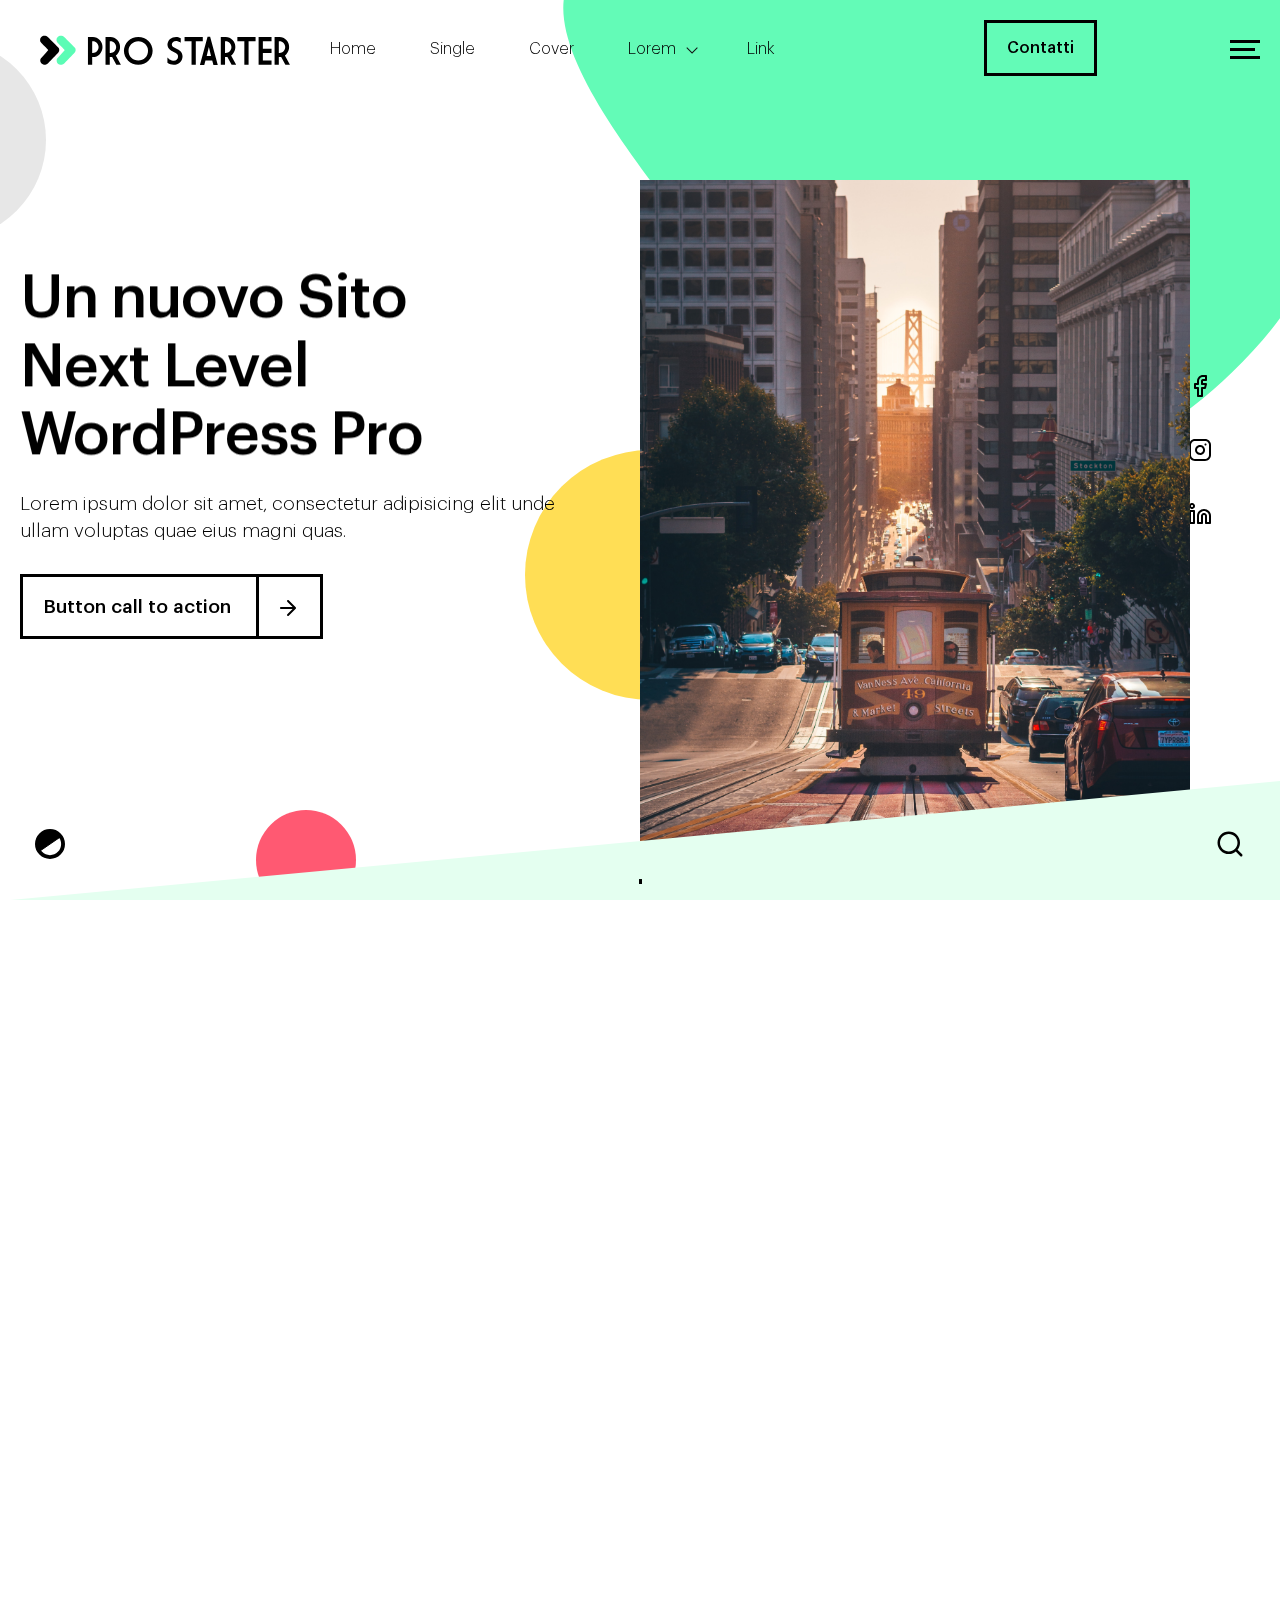
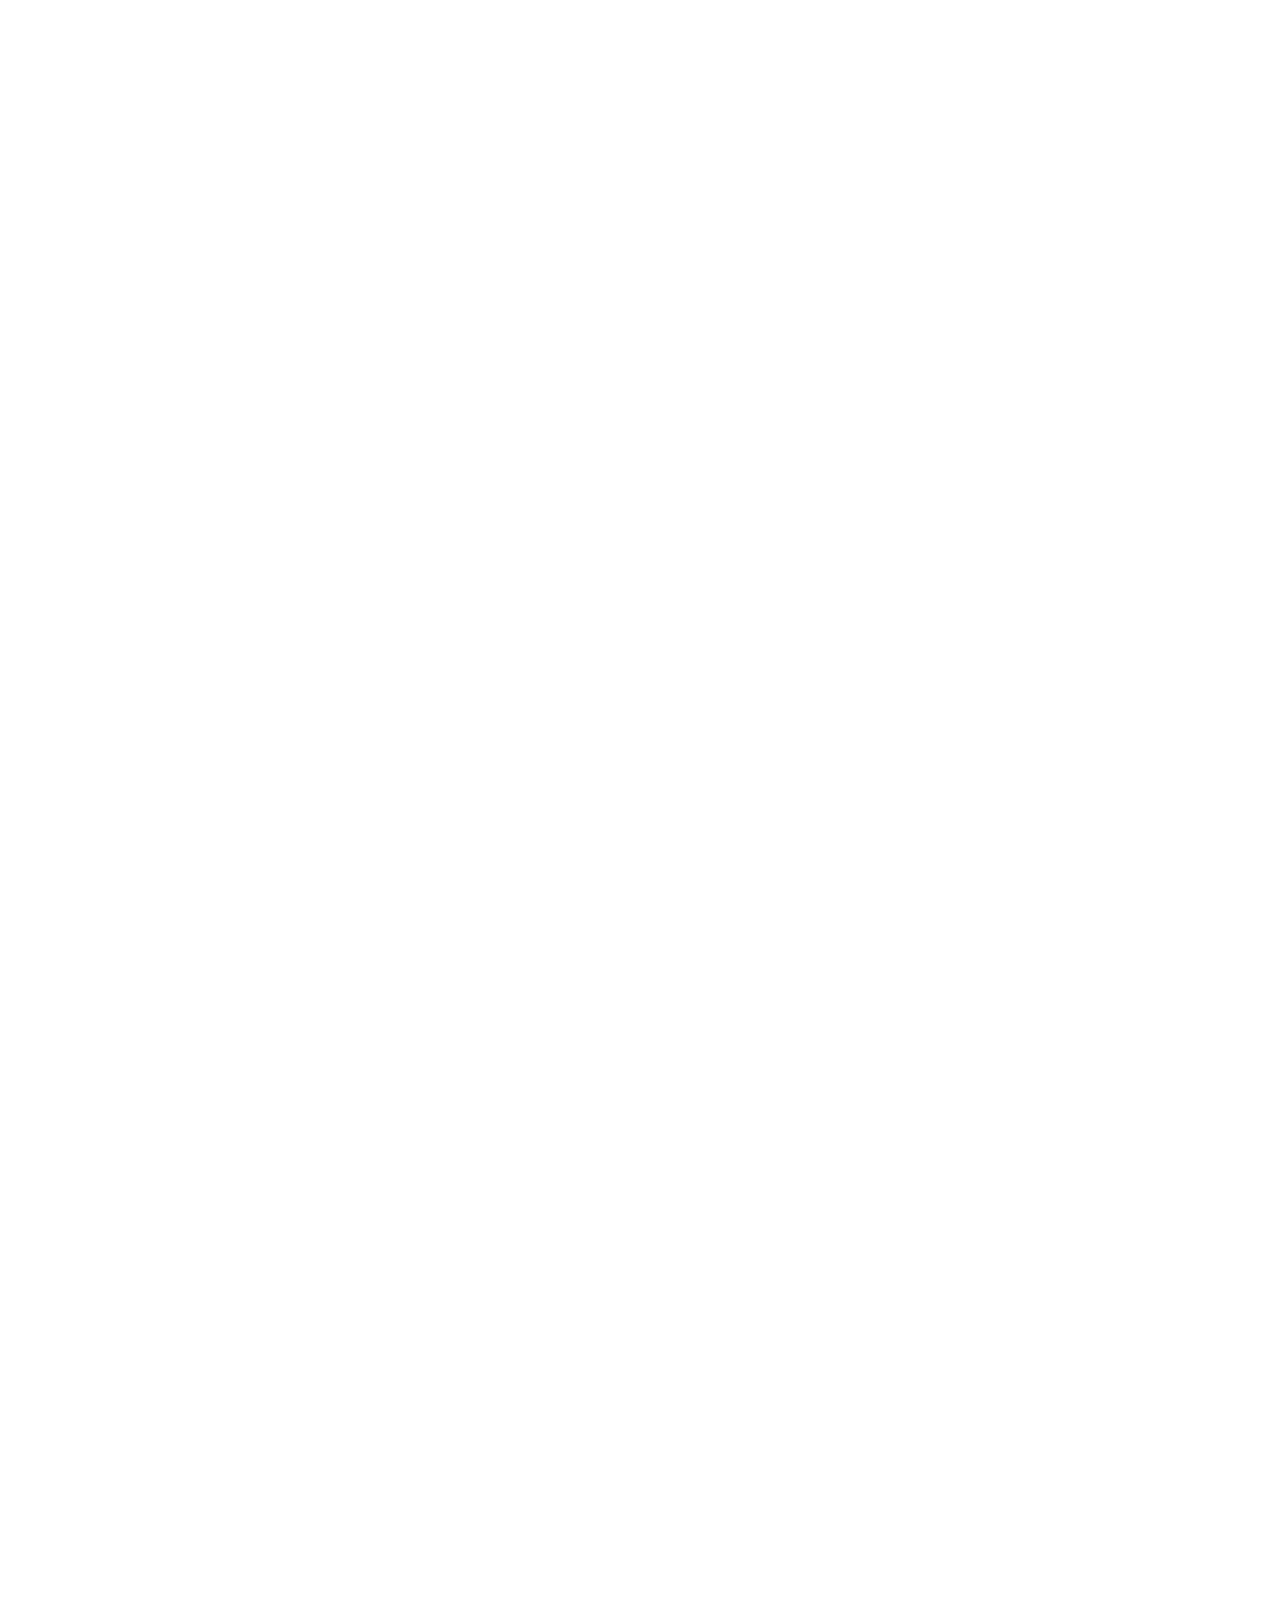
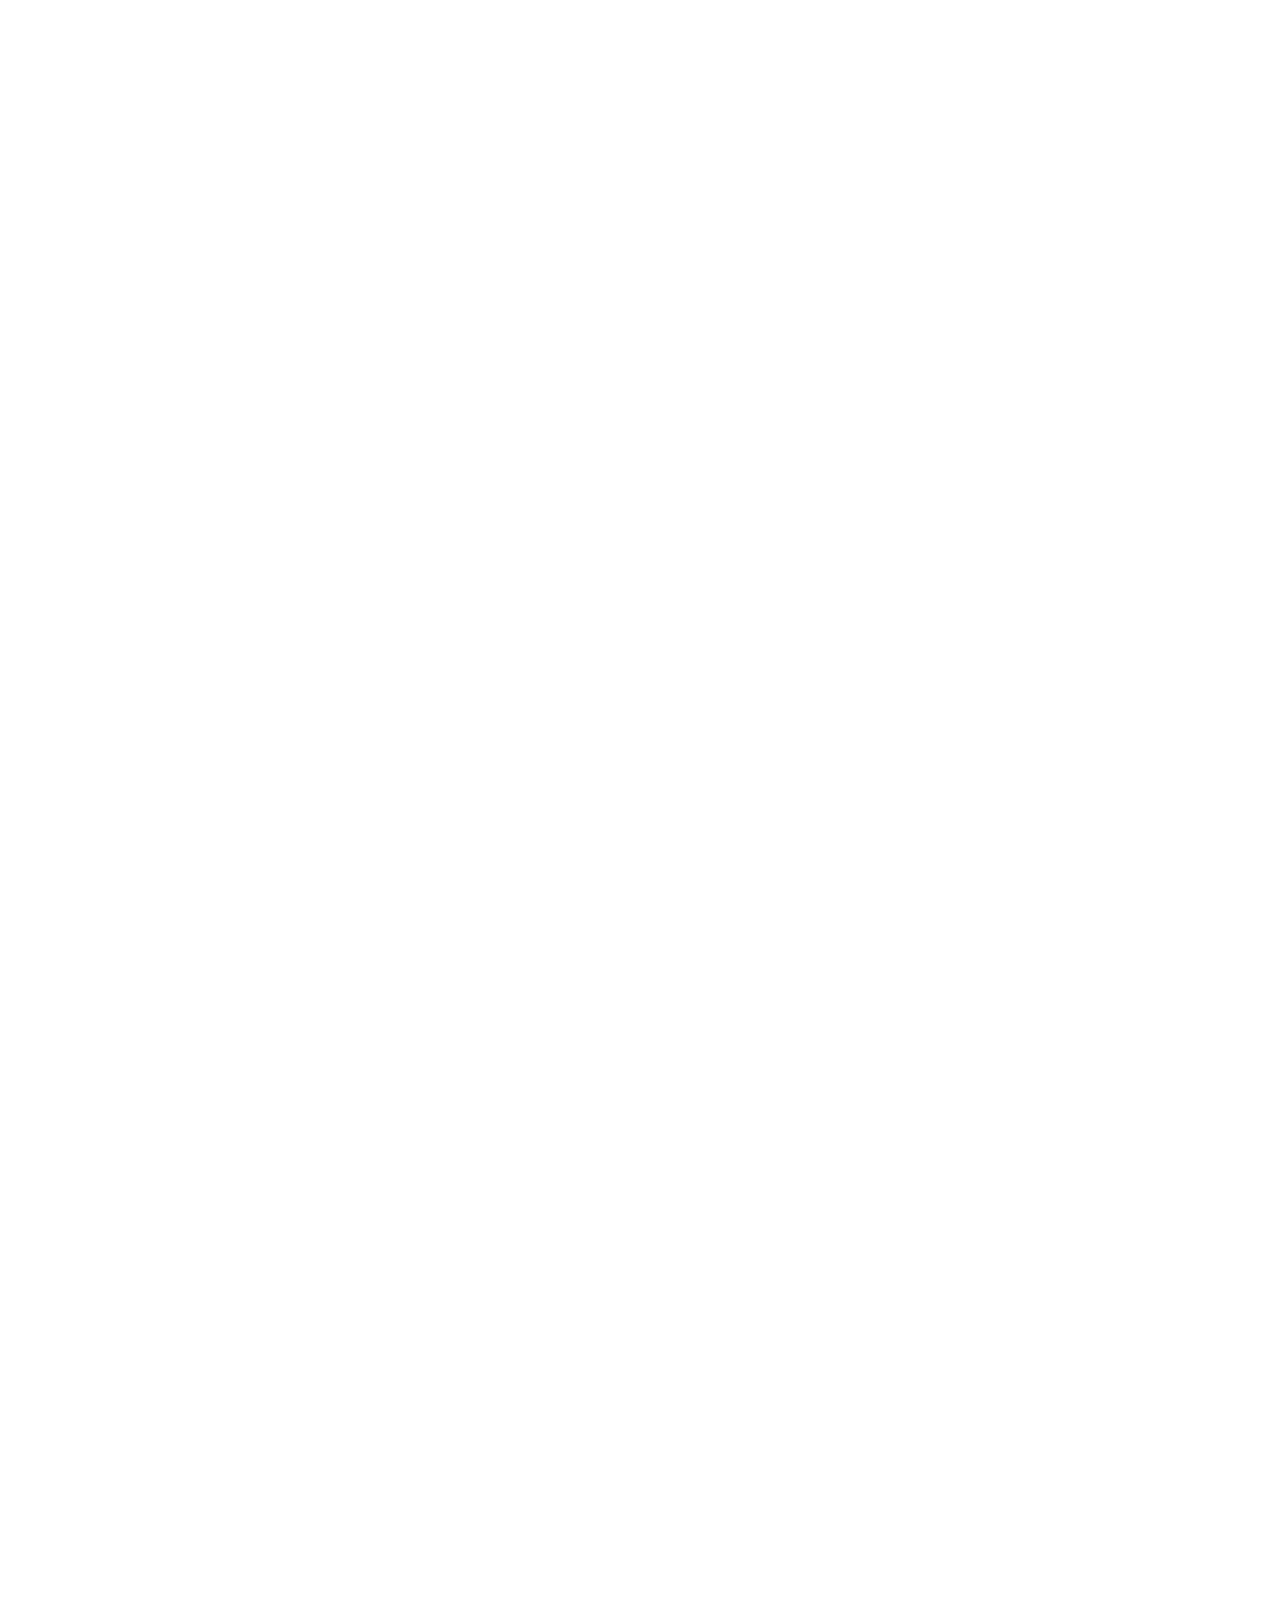
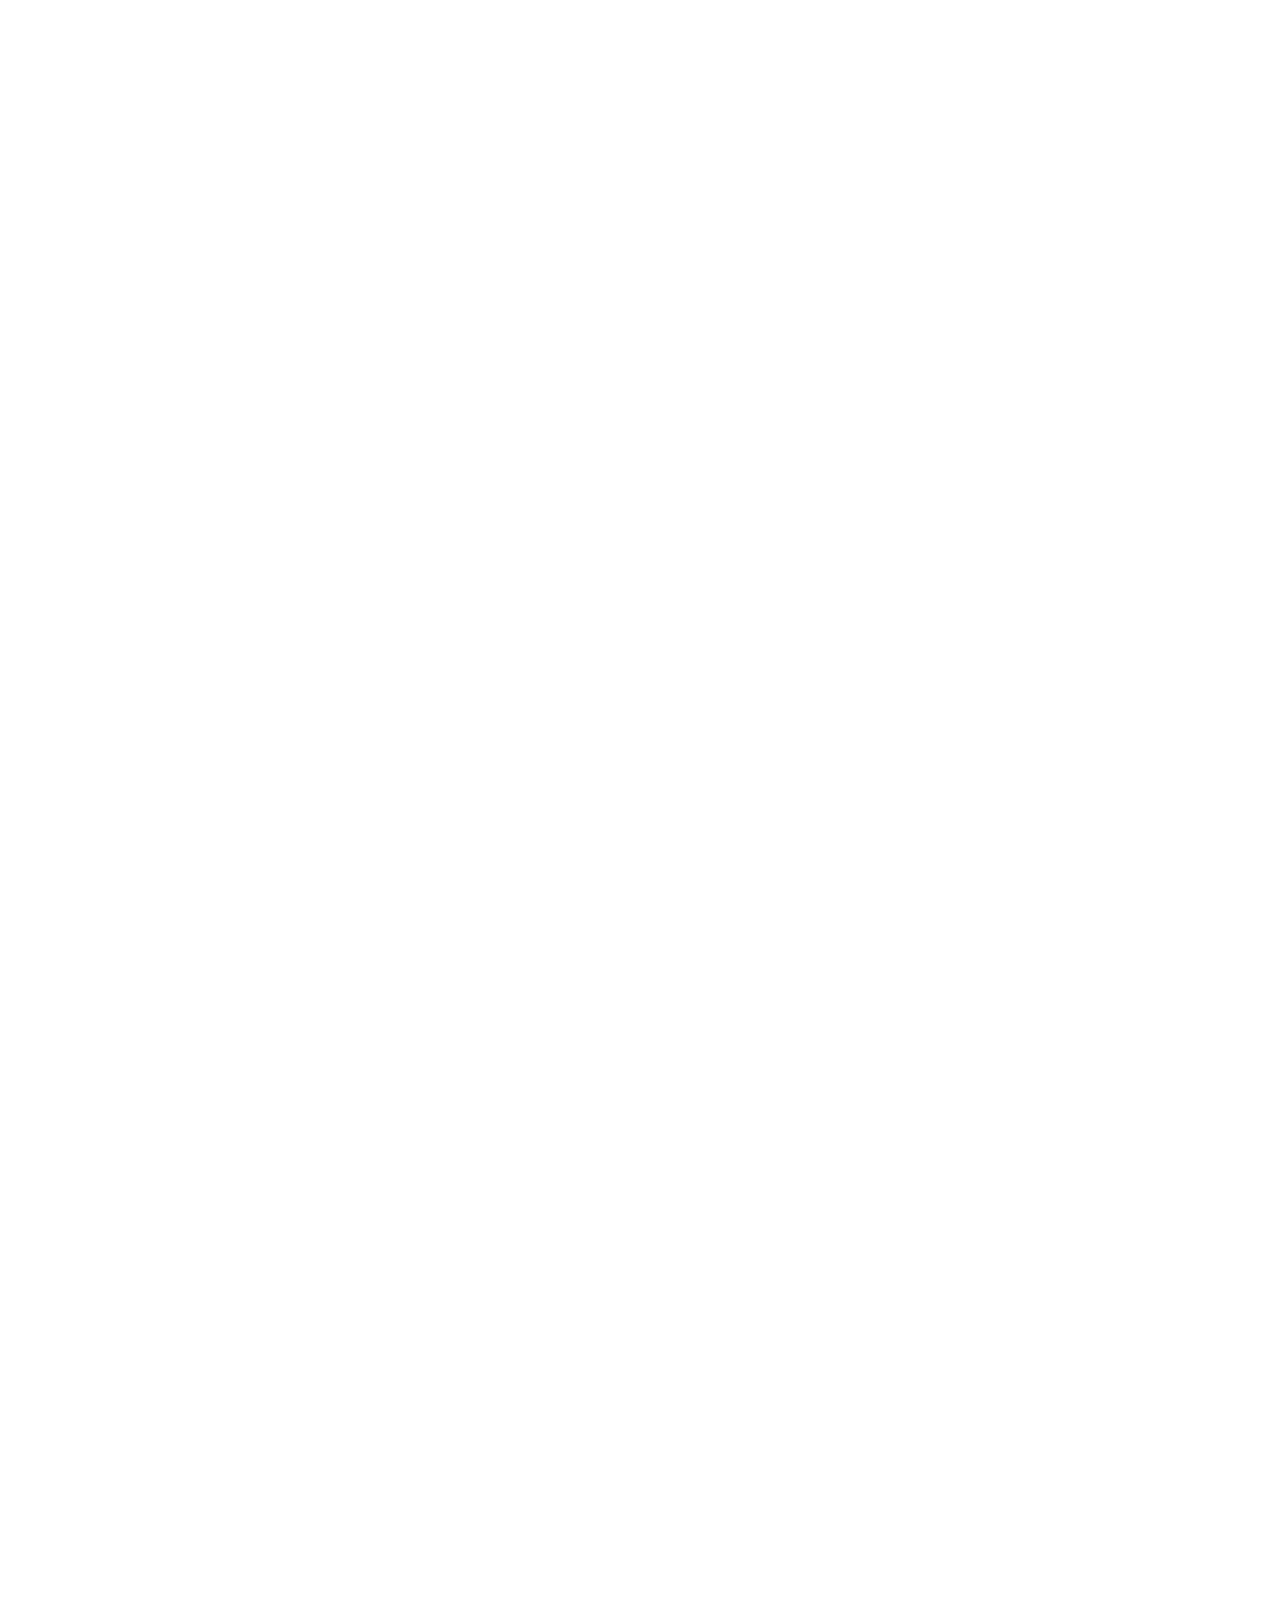
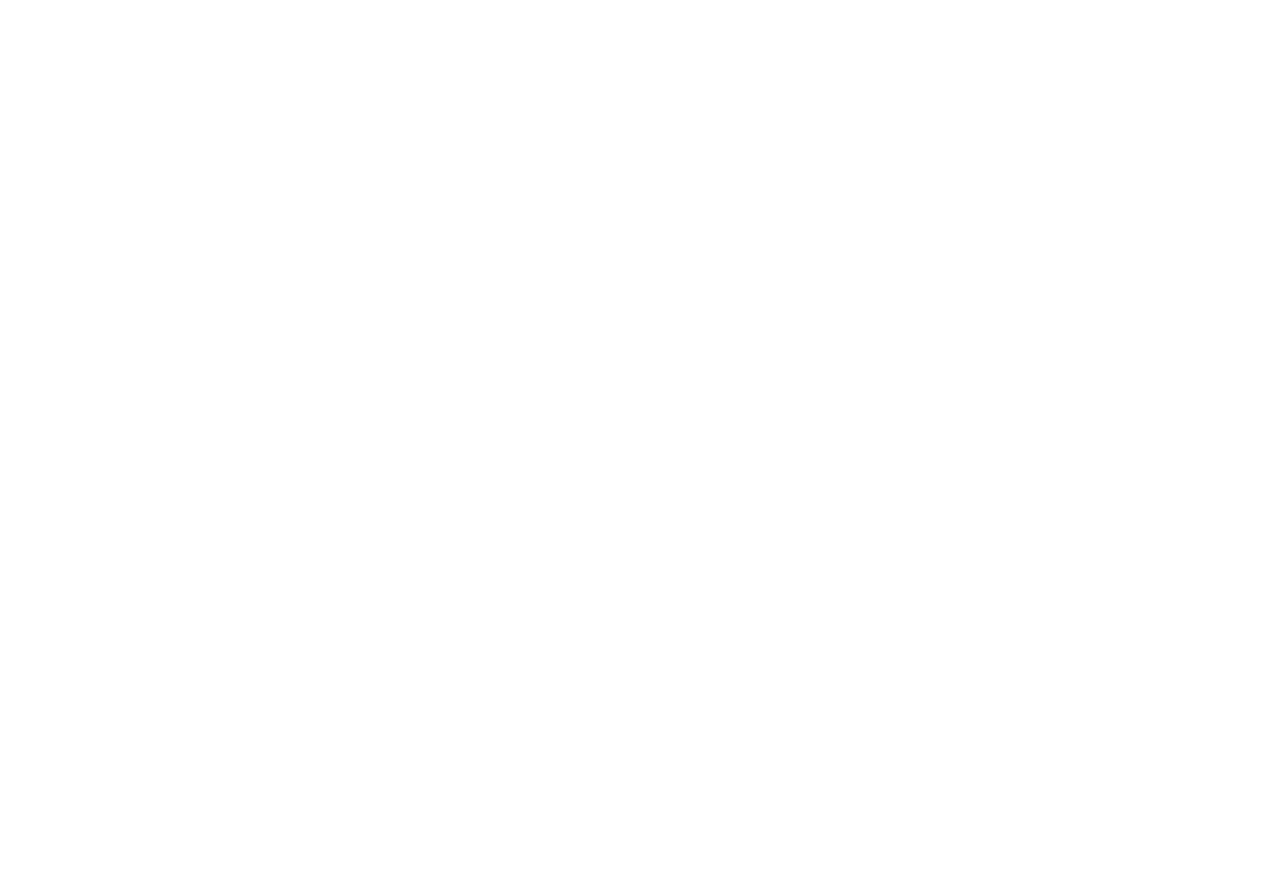
==== commit ad561abd: "add link" ====
--- a/index.html
+++ b/index.html
@@ -18,7 +18,7 @@
   <script src="js/SwupDebugPlugin.min.js" charset="utf-8"></script>
 
 </head>
-<body class="animated">
+<body class="animate">
   <div class="preloader"></div>
   <div class="fixed">
     <div class="header slide-down">
@@ -35,7 +35,7 @@
           <li class="menu-item-has-children"><a href="">Lorem</a>
             <ul>
               <li><a href="">Link</a></li>
-              <li><a href="">Link</a></li>
+              <li><a href="">Link link</a></li>
             </ul>
           </li>
           <li><a href="">Link</a></li>
--- a/fonts/style.css
+++ b/fonts/style.css
@@ -0,0 +1,39 @@
+@font-face {
+  font-family: 'Graphik';
+  src: local('Graphik Regular'), local('Graphik-Regular'),
+  url('Graphik-Regular.woff2') format('woff2'),
+  url('Graphik-Regular.woff') format('woff'),
+  url('Graphik-Regular.ttf') format('truetype');
+  font-weight: 400;
+  font-style: normal;
+}
+
+@font-face {
+  font-family: 'Graphik';
+  src: local('Graphik Medium'), local('Graphik-Medium'),
+  url('Graphik-Medium.woff2') format('woff2'),
+  url('Graphik-Medium.woff') format('woff'),
+  url('Graphik-Medium.ttf') format('truetype');
+  font-weight: 500;
+  font-style: normal;
+}
+
+@font-face {
+  font-family: 'Graphik';
+  src: local('Graphik Light'), local('Graphik-Light'),
+  url('Graphik-Light.woff2') format('woff2'),
+  url('Graphik-Light.woff') format('woff'),
+  url('Graphik-Light.ttf') format('truetype');
+  font-weight: 300;
+  font-style: normal;
+}
+
+@font-face {
+    font-family: 'Graphik';
+    src: local('Graphik Bold'), local('Graphik-Bold'),
+        url('Graphik-Bold.woff2') format('woff2'),
+        url('Graphik-Bold.woff') format('woff'),
+        url('Graphik-Bold.ttf') format('truetype');
+    font-weight: 700;
+    font-style: normal;
+  }
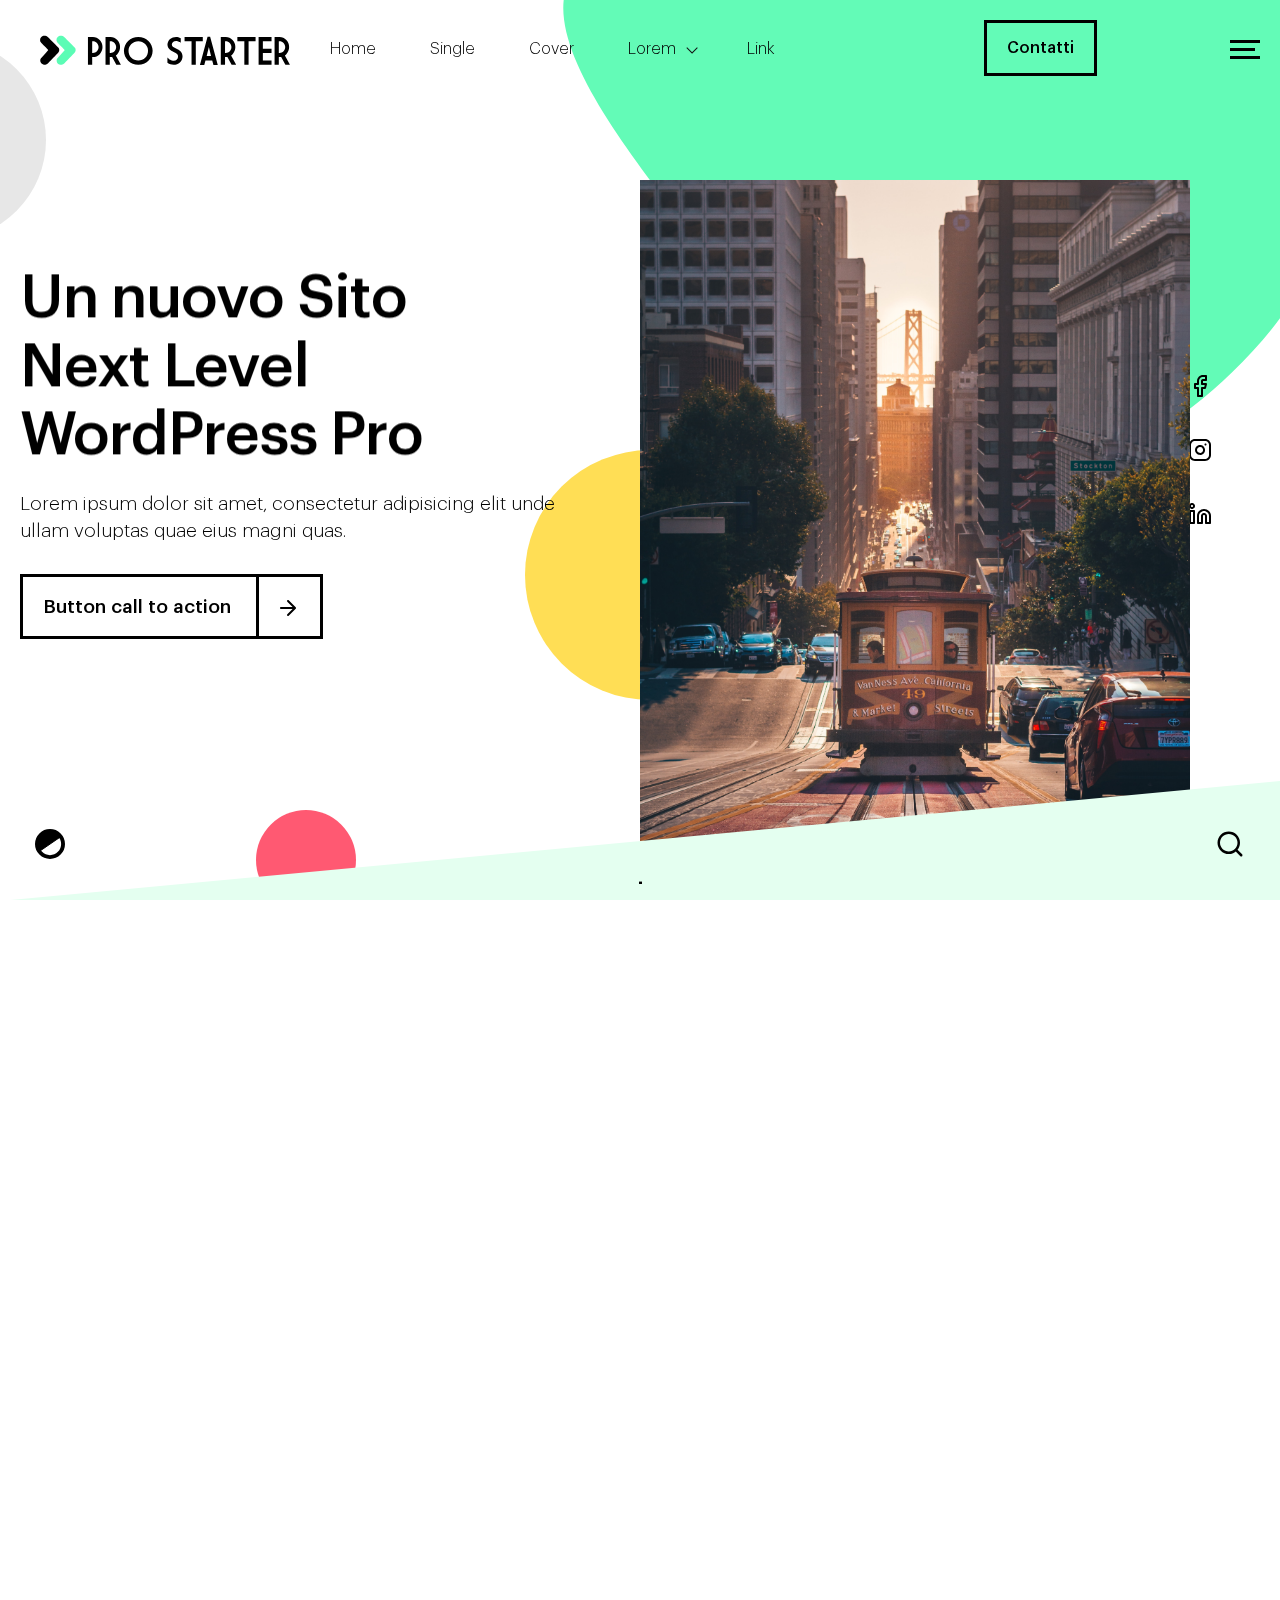
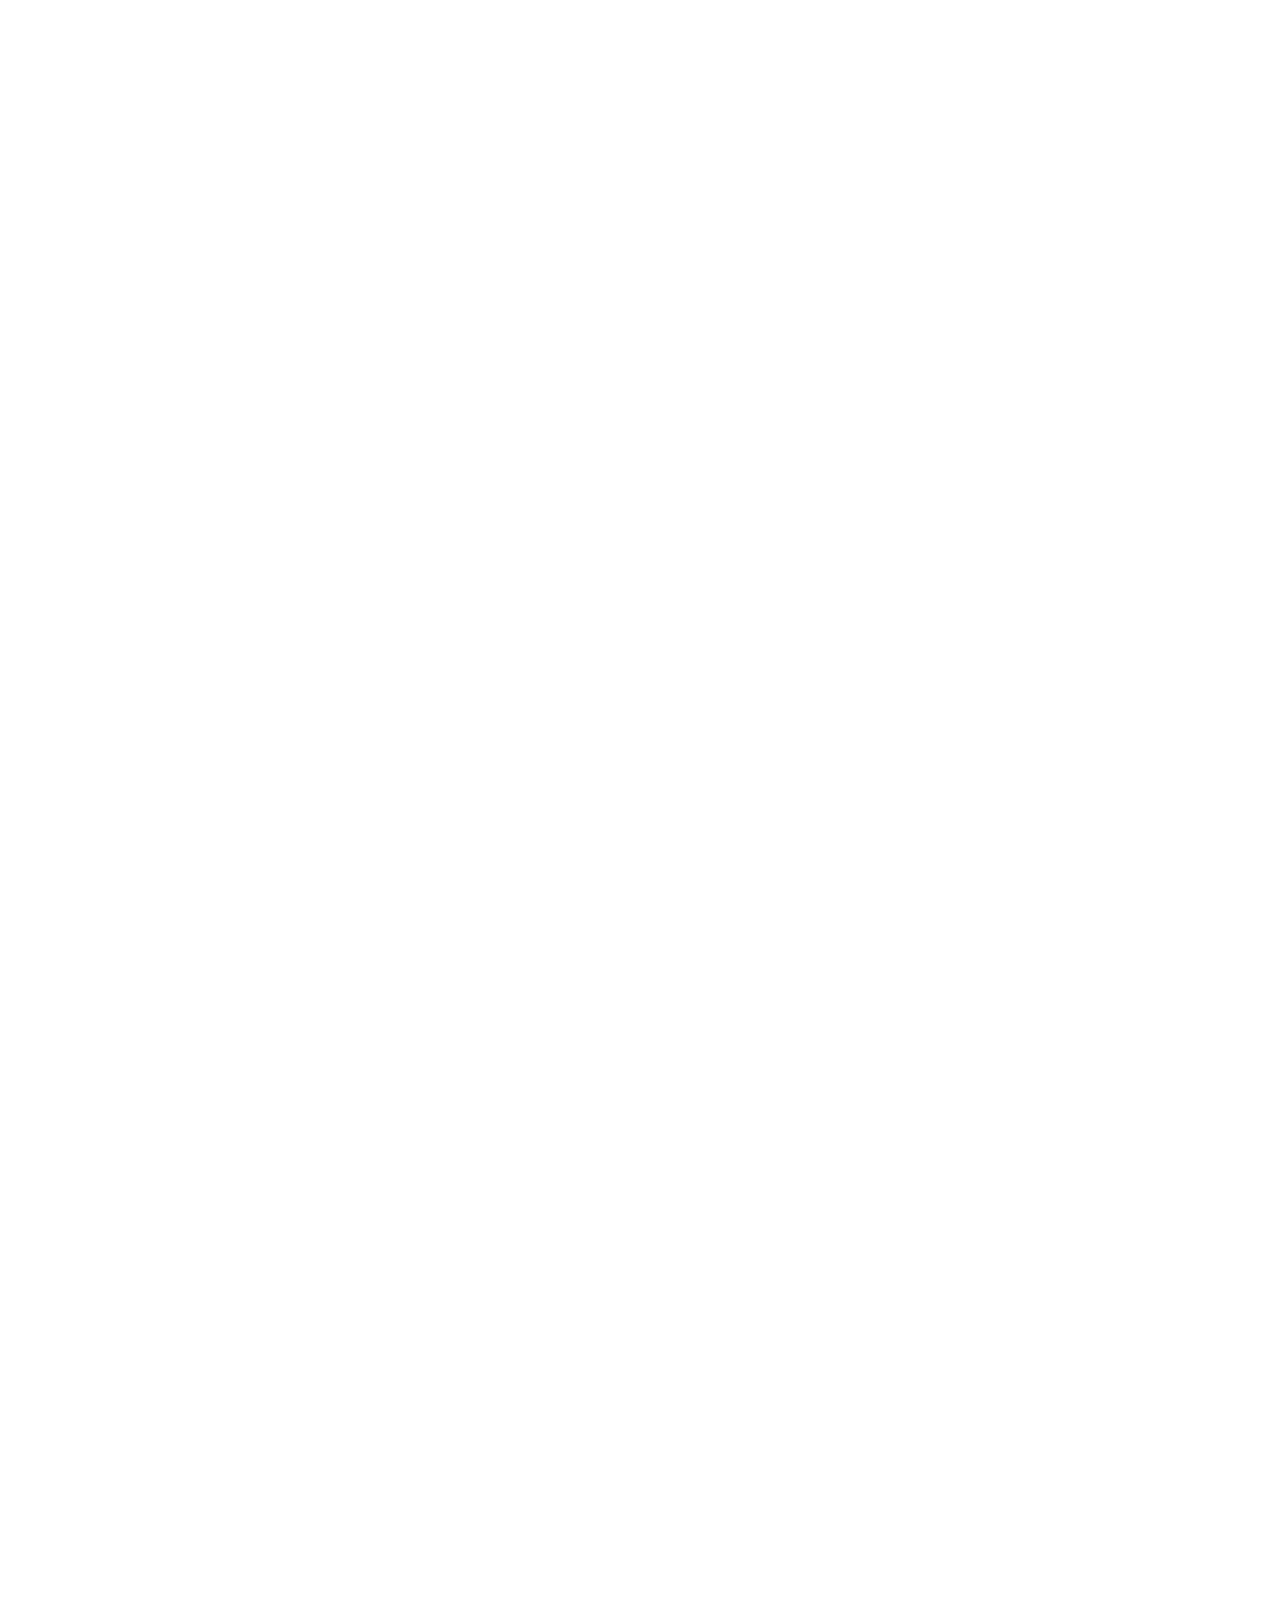
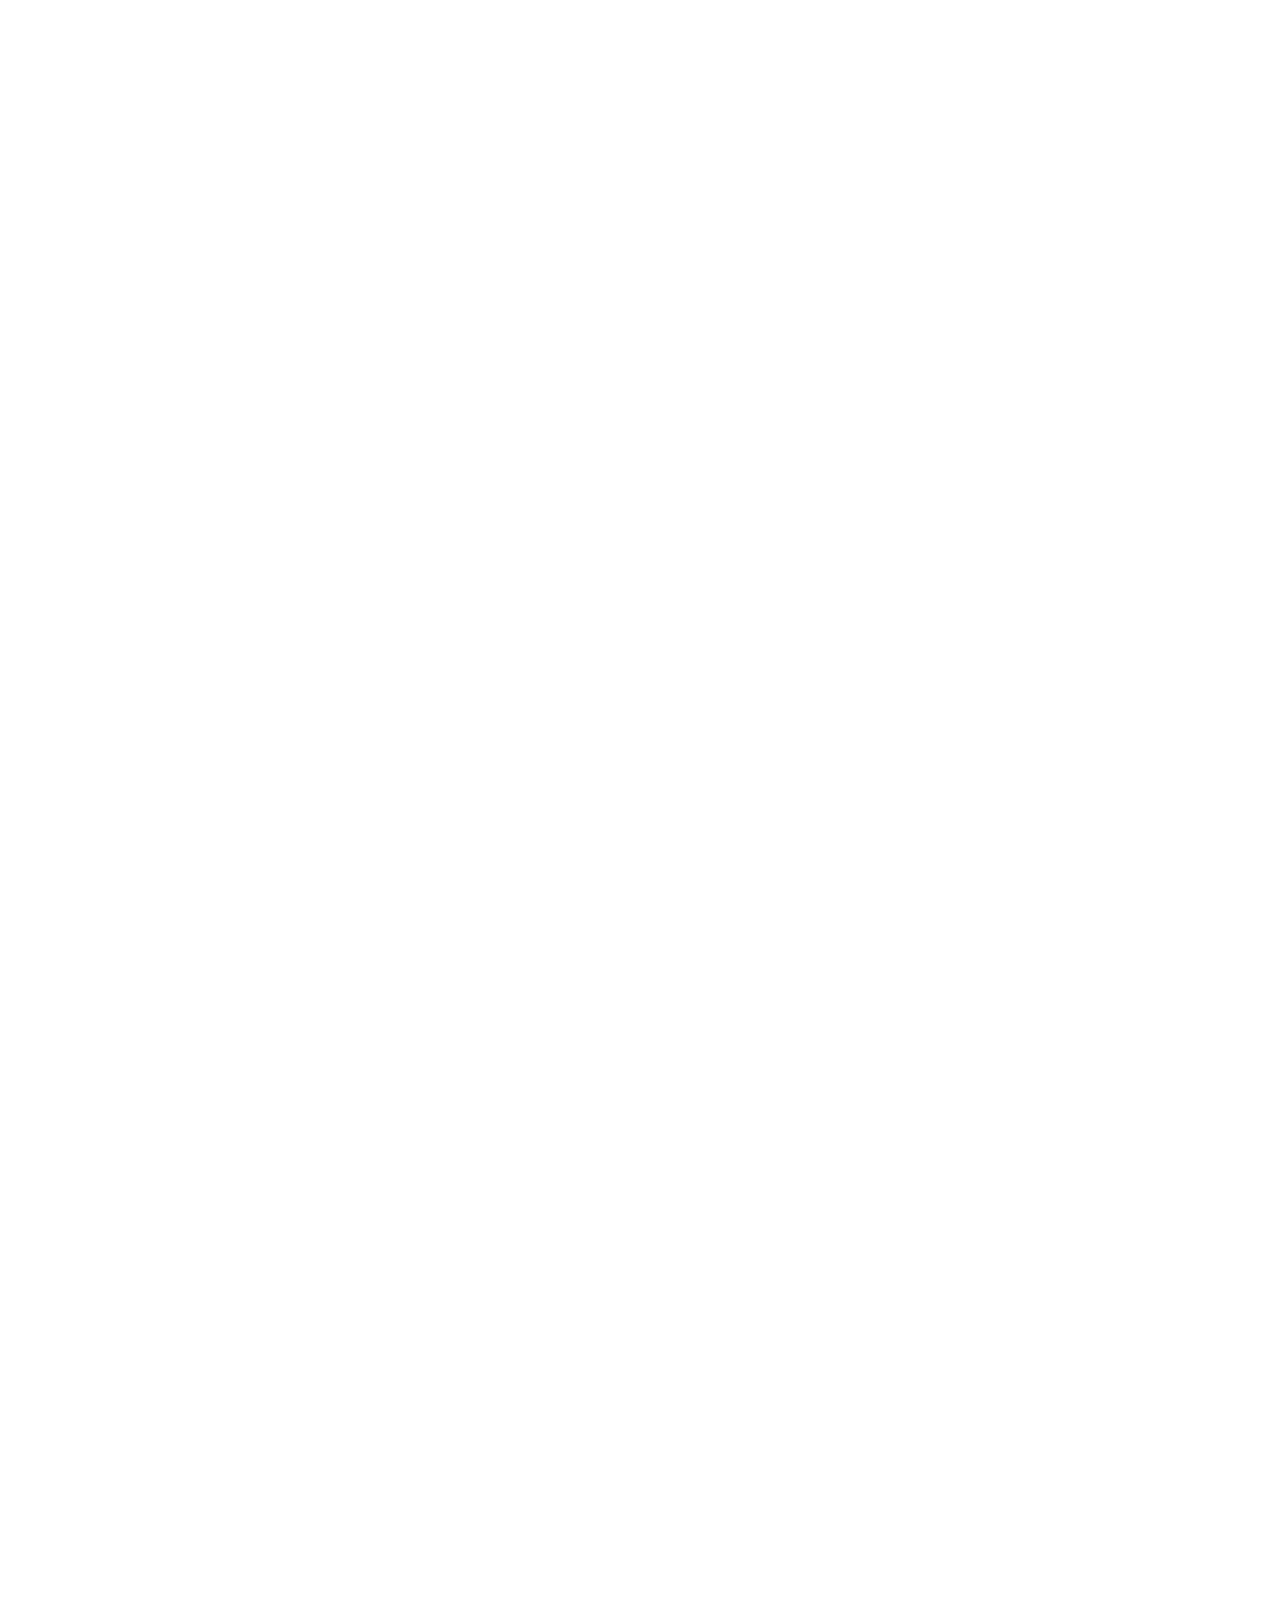
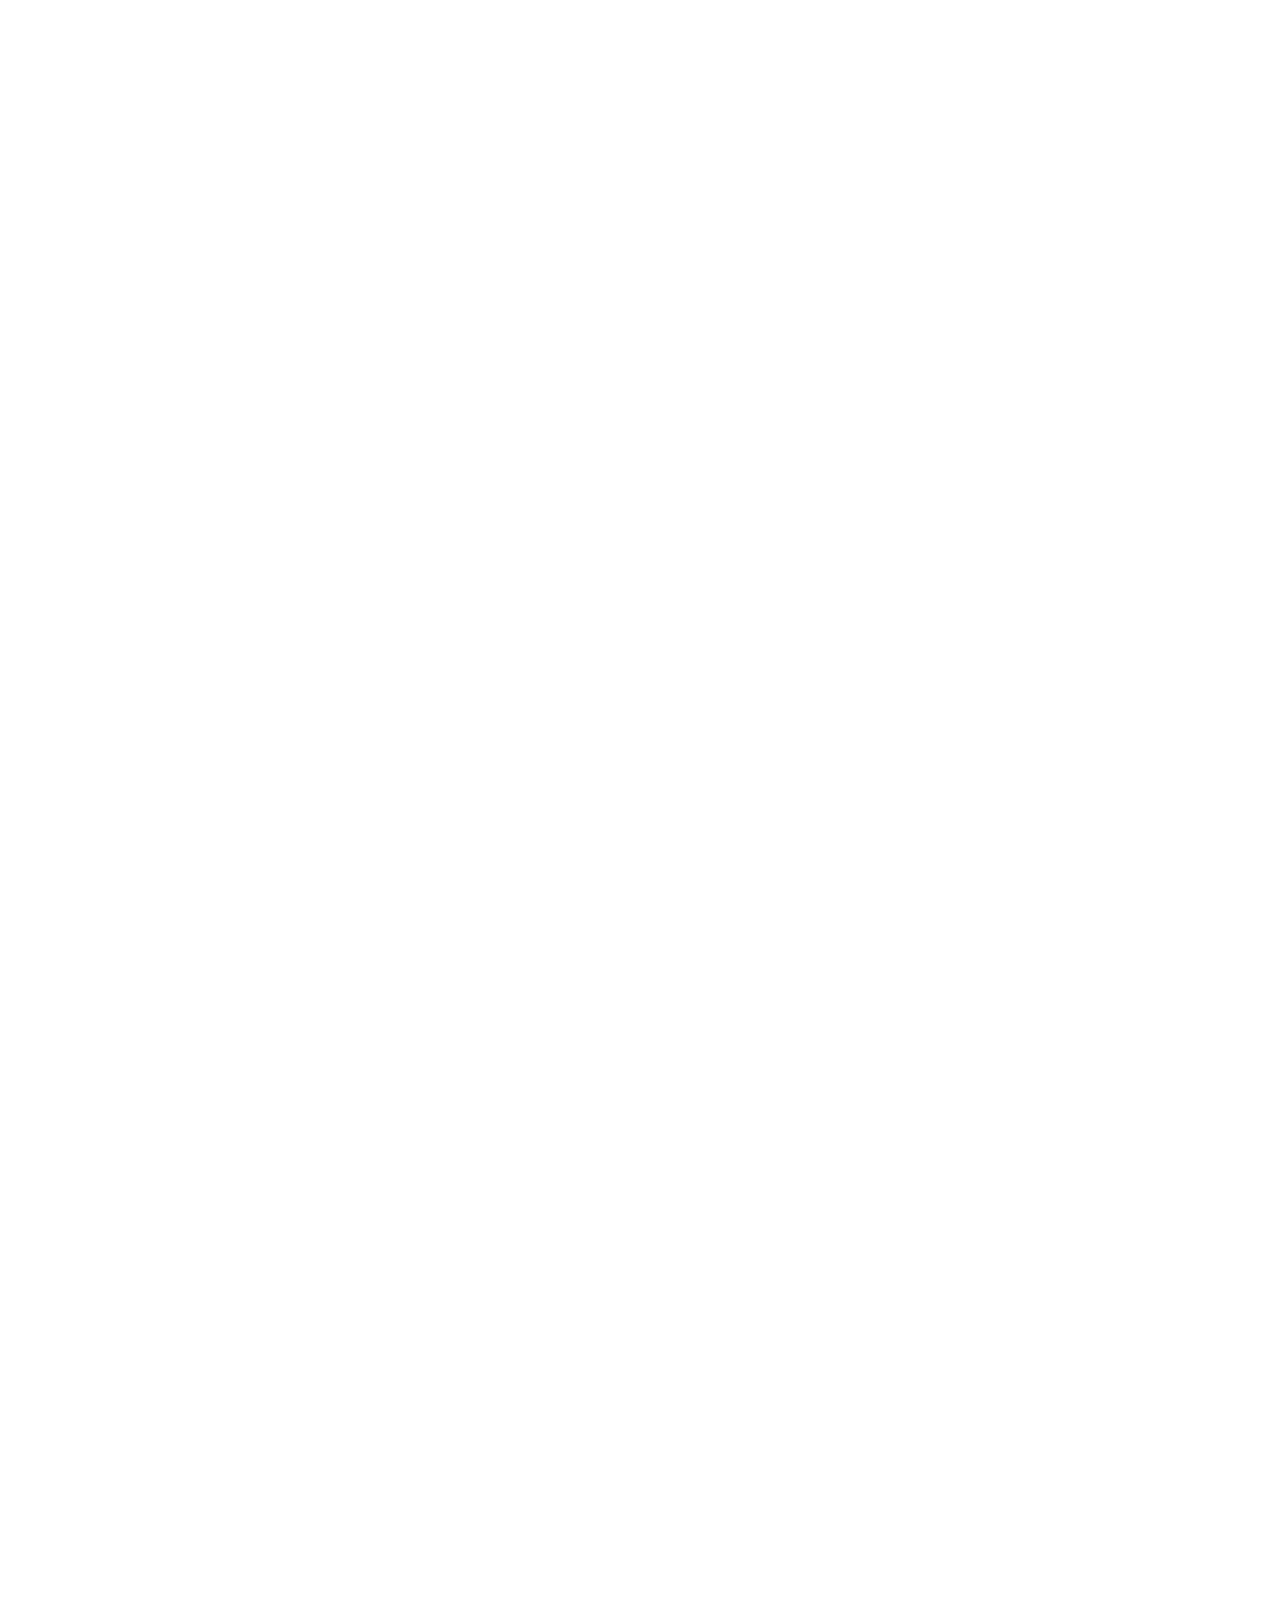
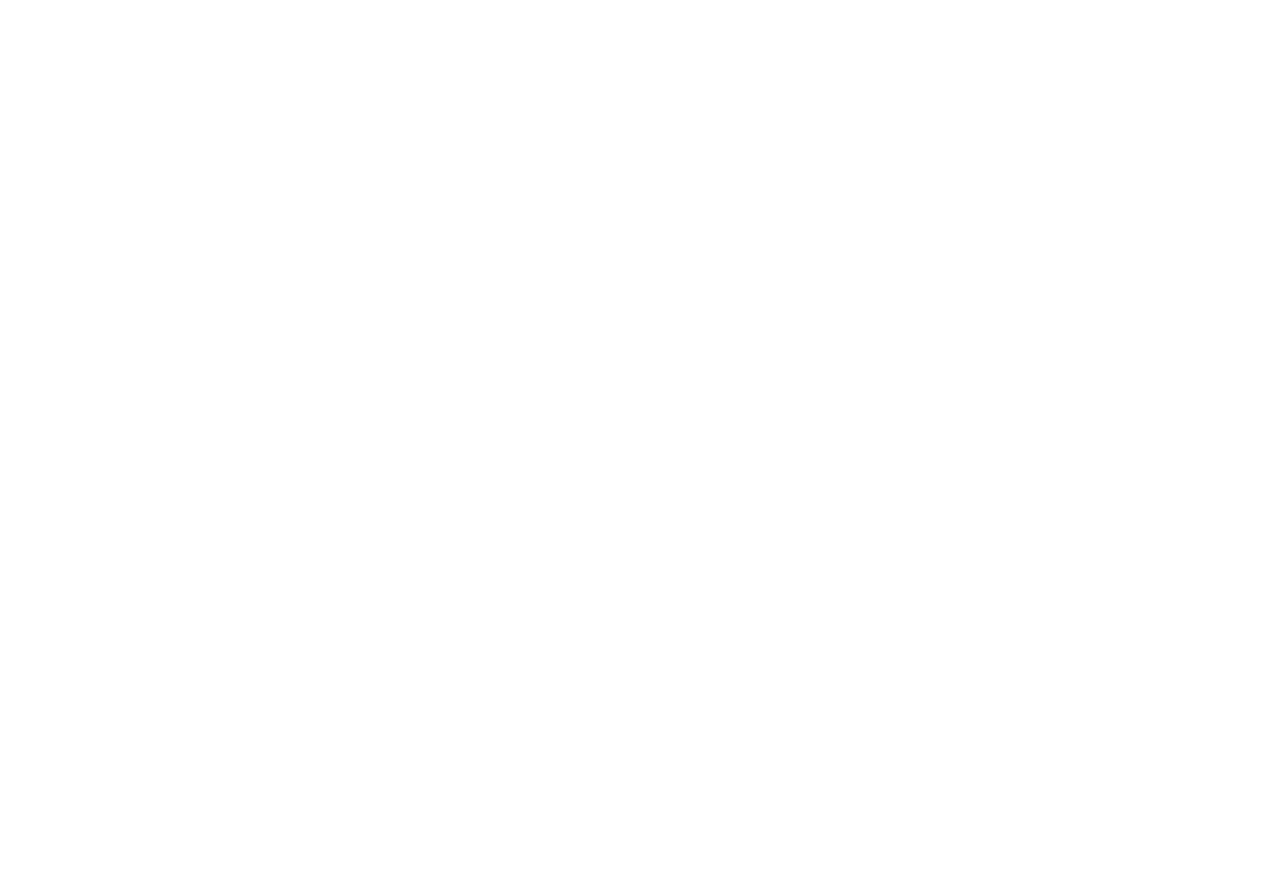
==== commit 7b6c31fd: "add lin 2" ====
--- a/index.html
+++ b/index.html
@@ -35,7 +35,7 @@
           <li class="menu-item-has-children"><a href="">Lorem</a>
             <ul>
               <li><a href="">Link</a></li>
-              <li><a href="">Link link</a></li>
+              <li><a href="">Link link link</a></li>
             </ul>
           </li>
           <li><a href="">Link</a></li>
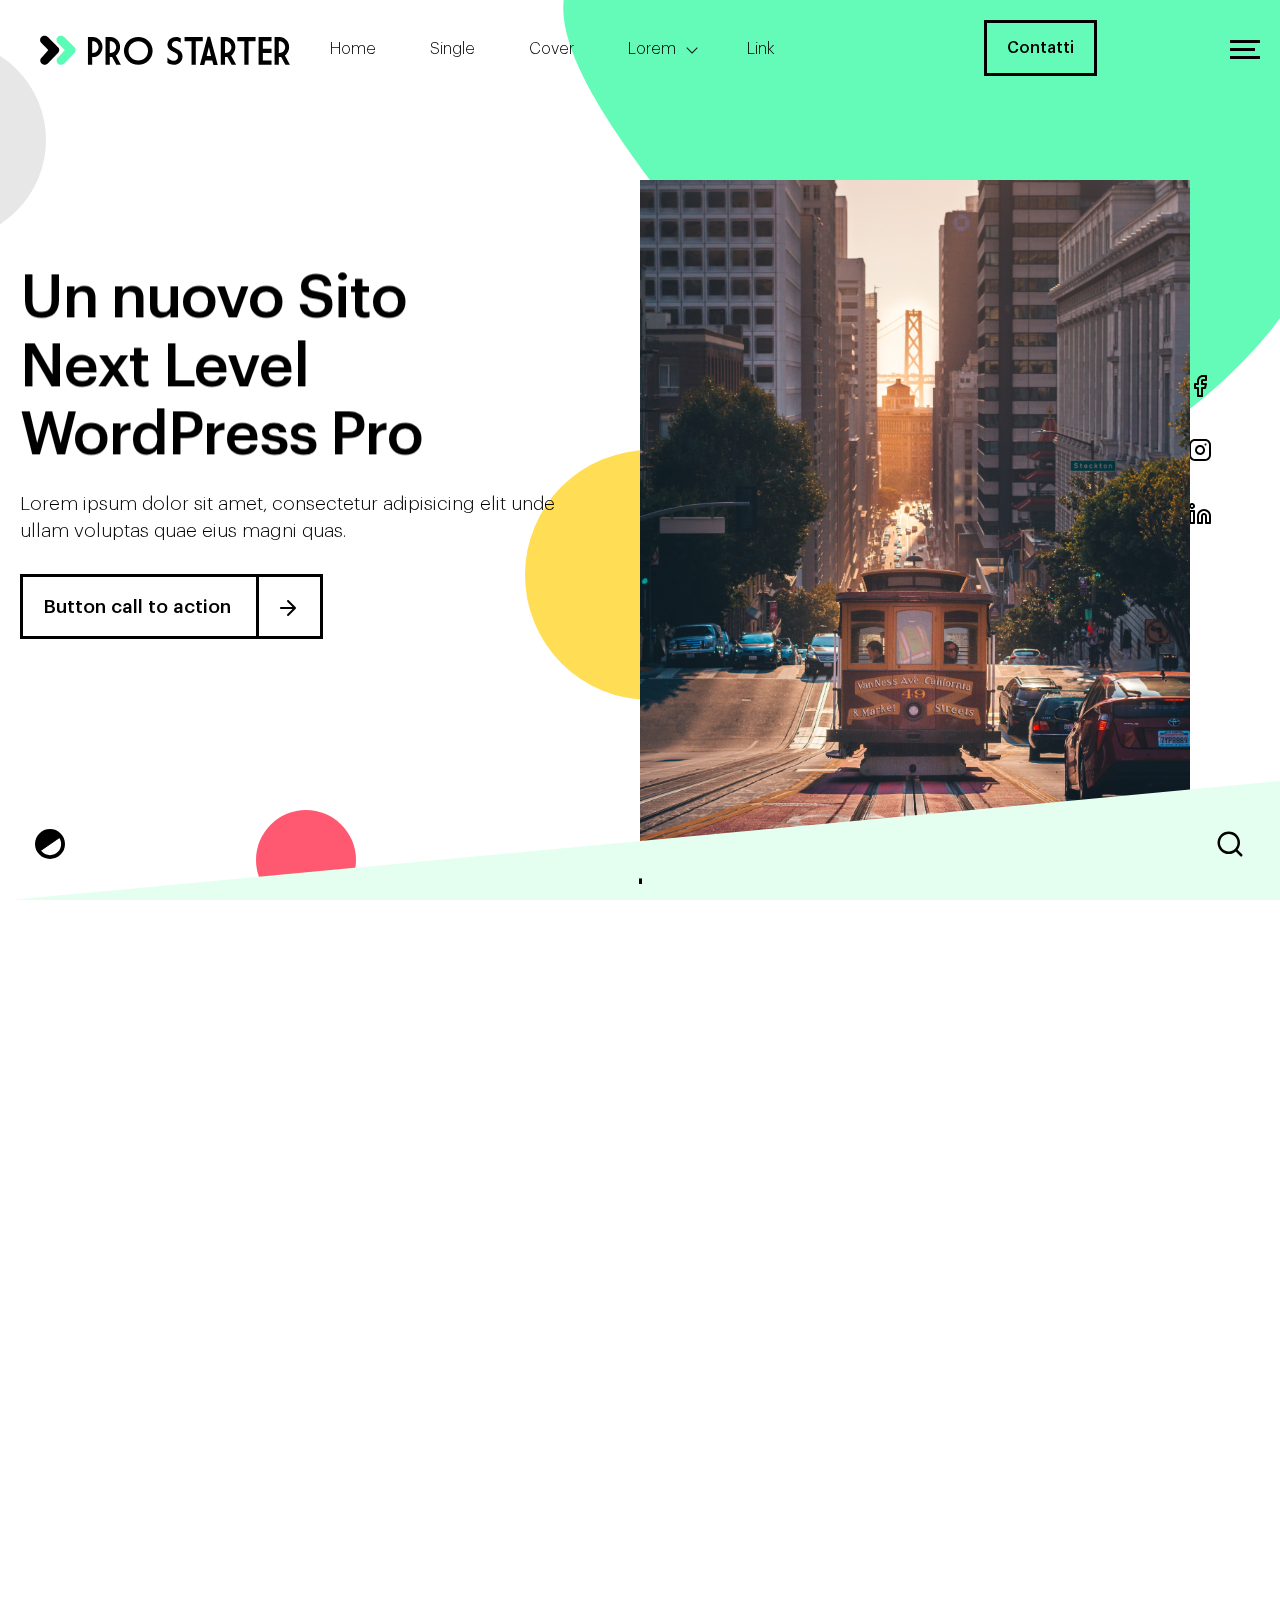
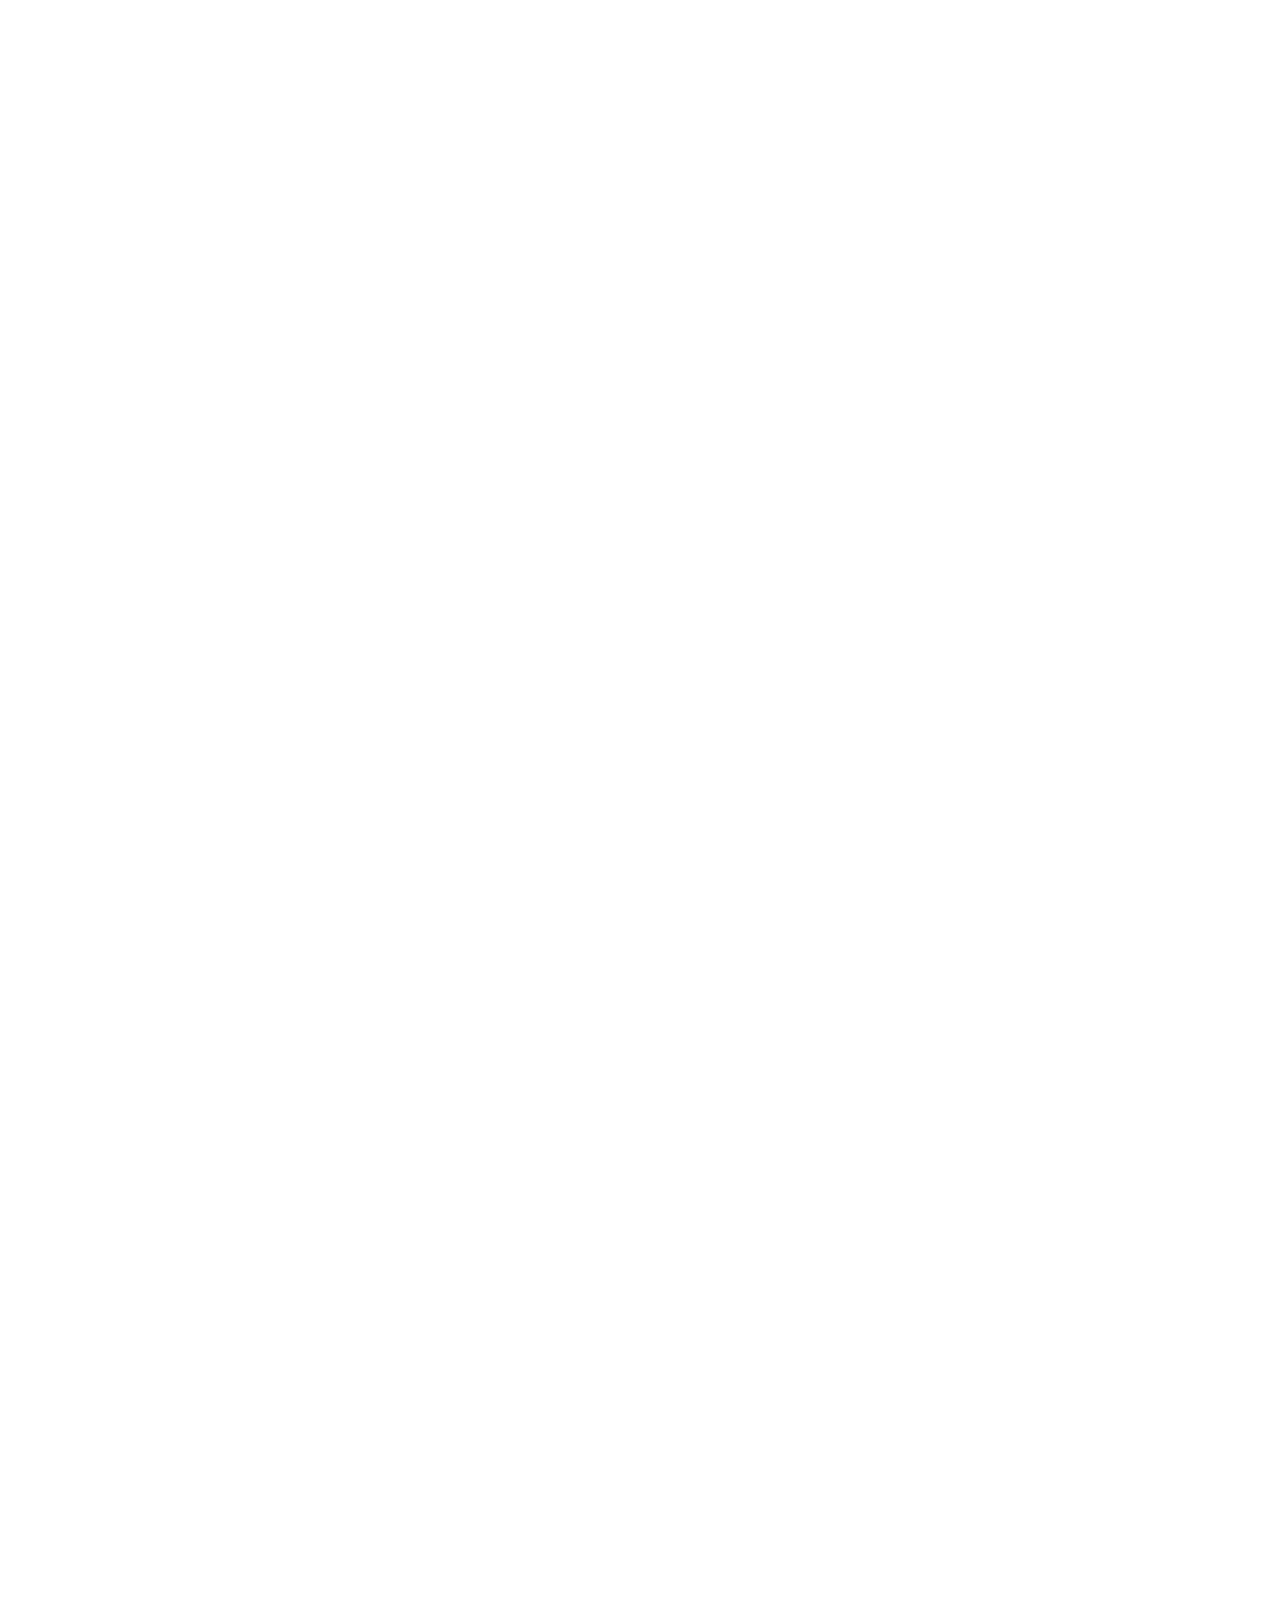
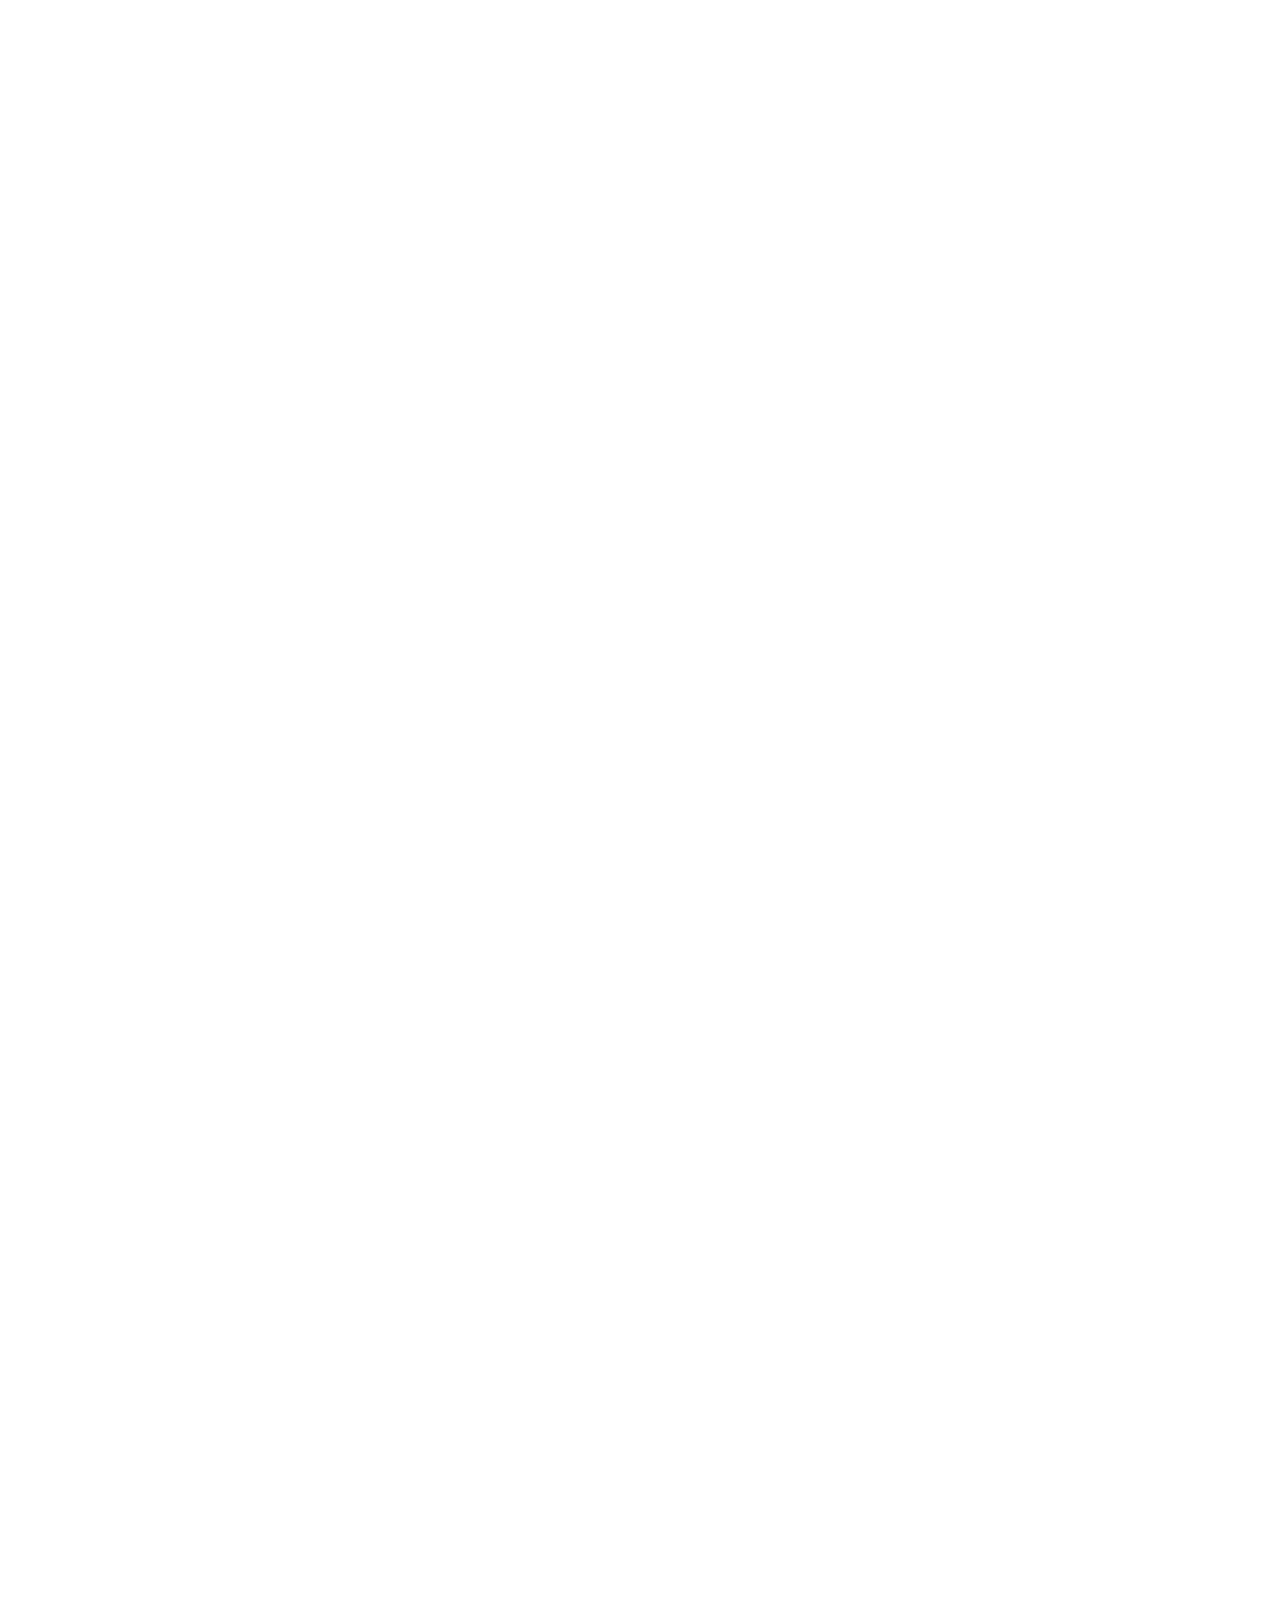
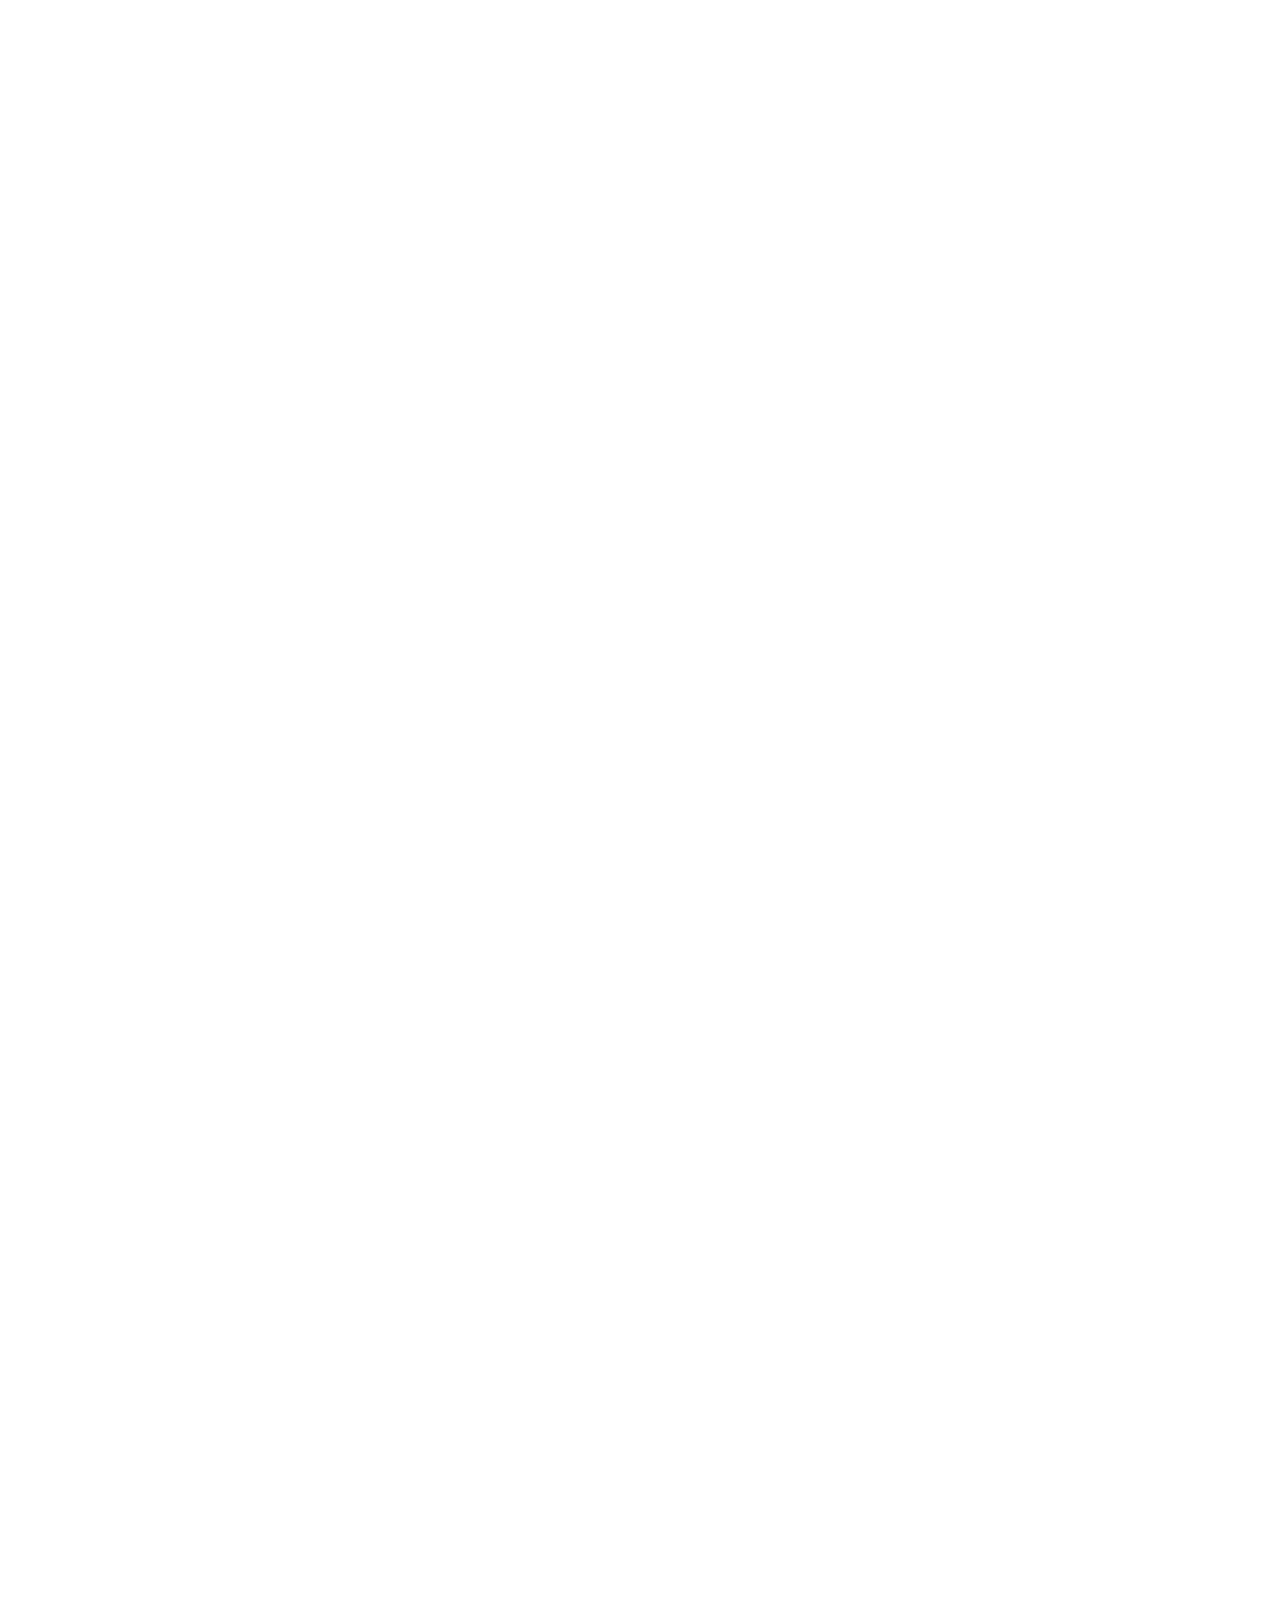
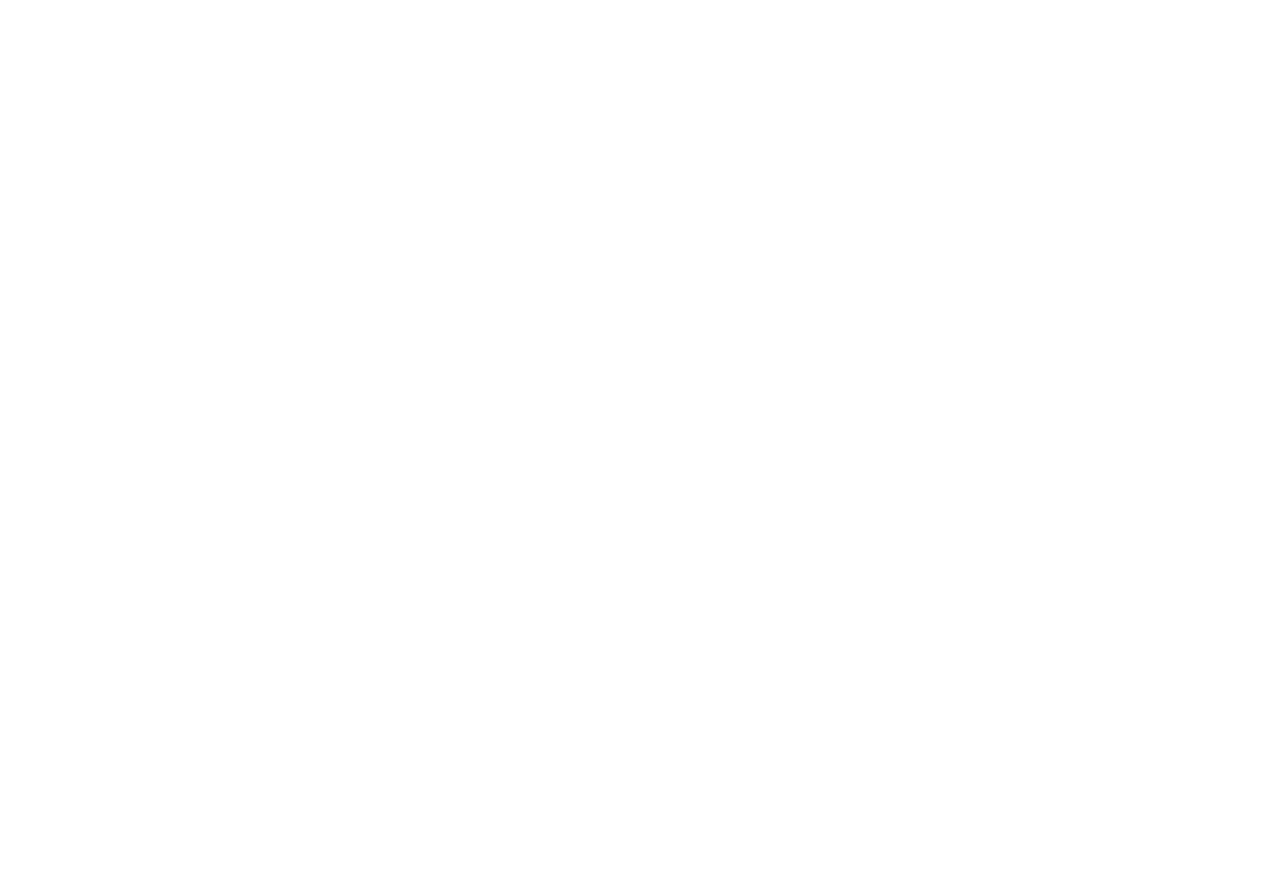
==== commit e396addd: "html + css" ====
--- a/index.html
+++ b/index.html
@@ -35,7 +35,7 @@
           <li class="menu-item-has-children"><a href="">Lorem</a>
             <ul>
               <li><a href="">Link</a></li>
-              <li><a href="">Link link link</a></li>
+              <li><a href="">Link link</a></li>
             </ul>
           </li>
           <li><a href="">Link</a></li>
@@ -47,7 +47,7 @@
         </a>
       </div>
       <div class="header__hamburge">
-        <div class="hamburger-icon"><span></span></div>
+        <div class="hamburger-icon"><span></spannone></div>
       </div>
     </div> <!-- header -->
   </div> <!-- fixed -->
--- a/style.css
+++ b/style.css
@@ -46,7 +46,7 @@
 .button--cta:hover{background: #ED4862;border-color:#ED4862;}
 @keyframes shadow-pulse{
   0% {box-shadow: 0 0 0 0px rgba(253, 89, 114, 0.2);}
-  100% {box-shadow: 0 0 0 35px rgba(253, 89, 114, 0);}
+  100% {box-shadow: 0 0 0 35px rgba(253, 89, 114, 2);}
 }
 
 /* Button arrow */
